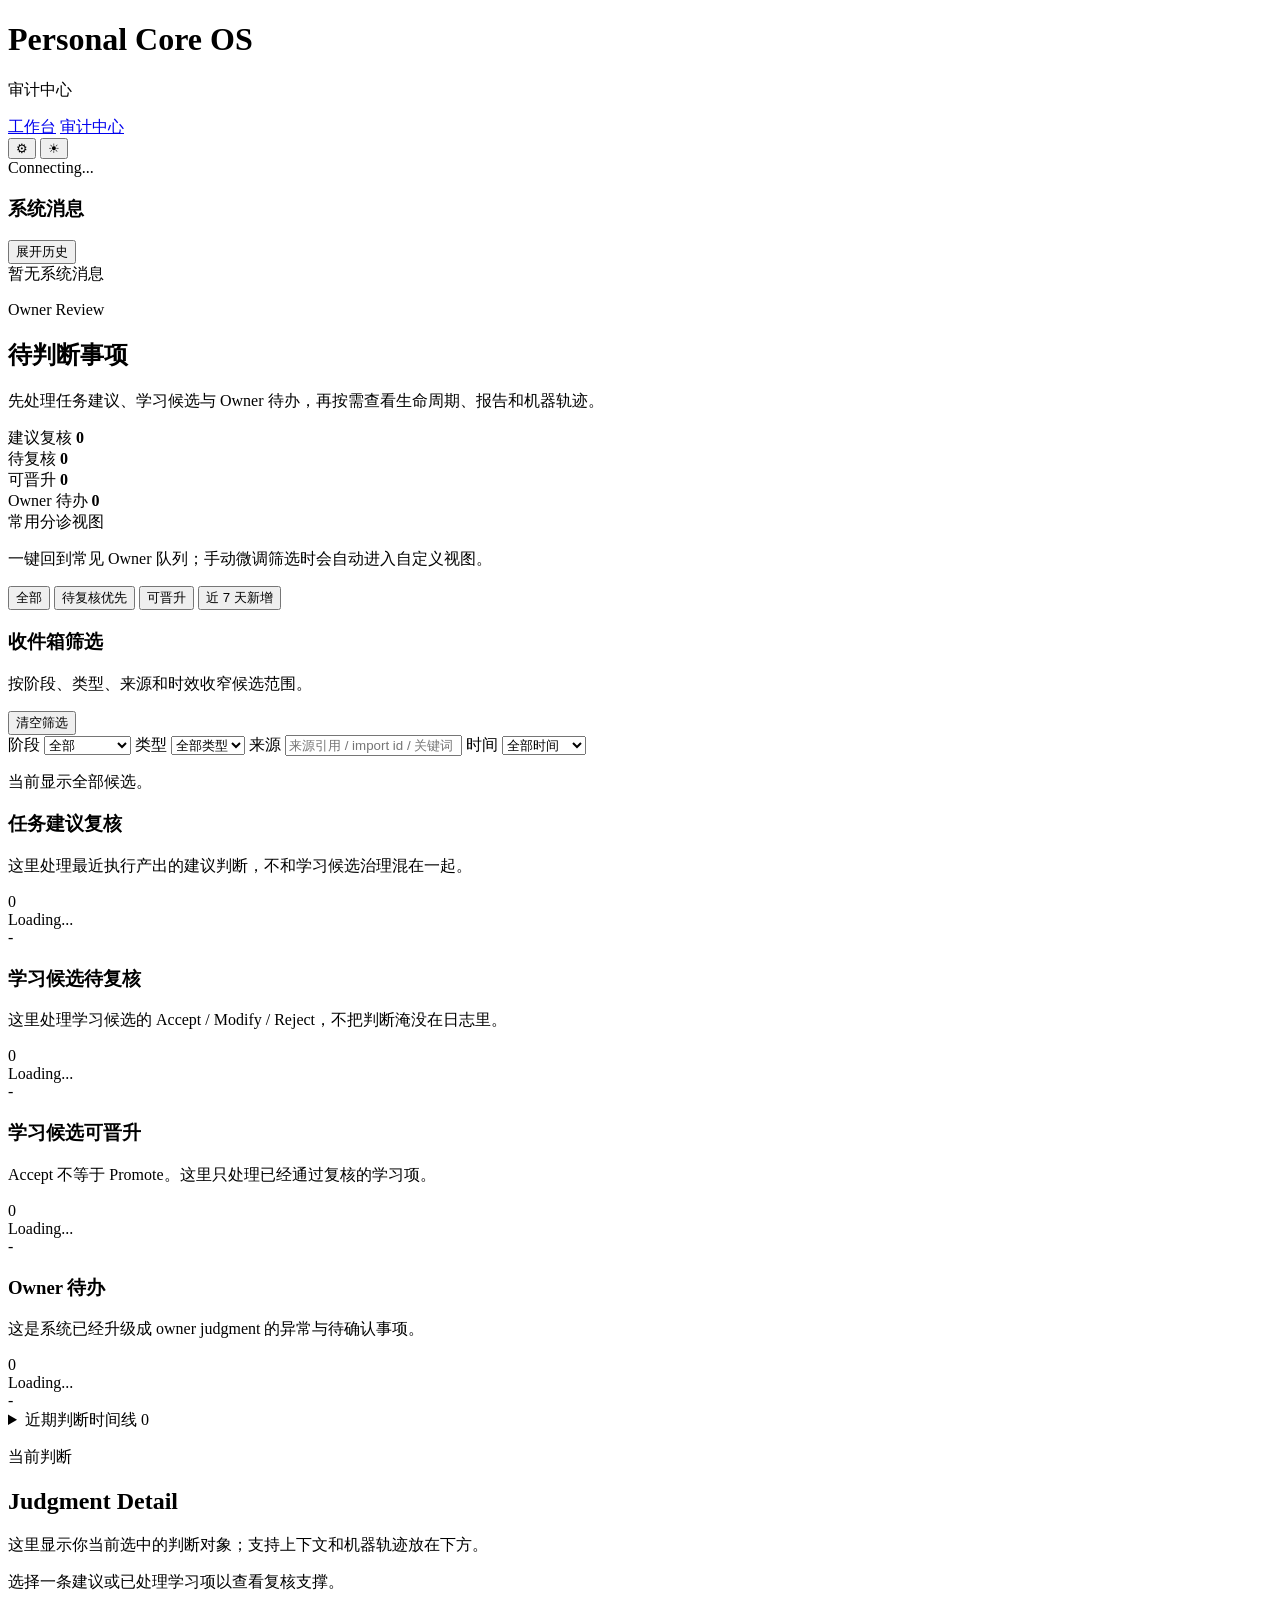
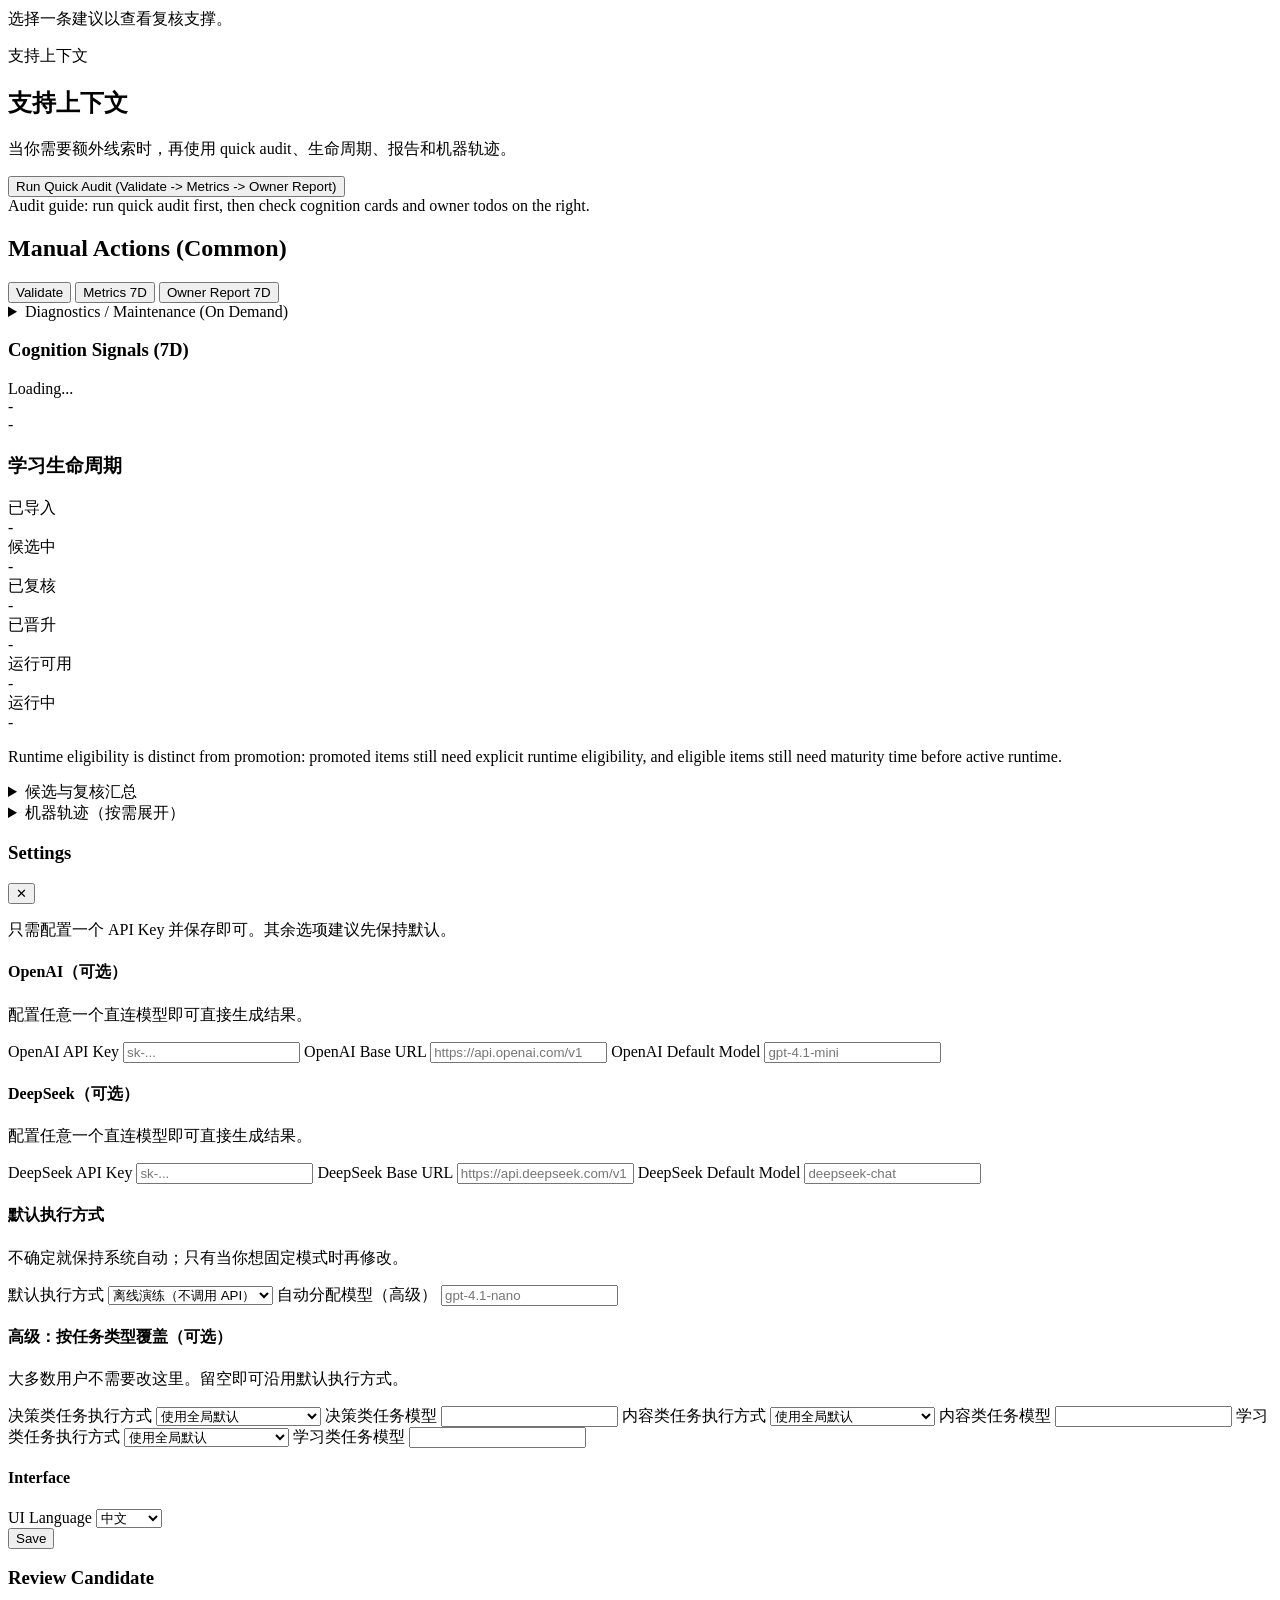
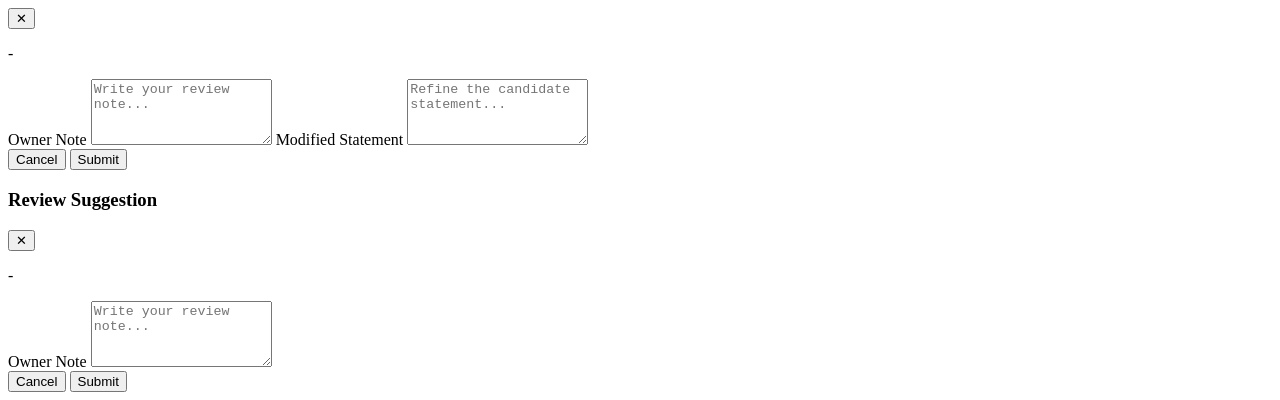
==== orchestrator/web/audit.html @ f84a1093 "Require lineage justification for cognition revisions" ====
<!doctype html>
<html lang="zh">
<head>
  <meta charset="utf-8">
  <meta name="viewport" content="width=device-width, initial-scale=1">
  <title data-i18n="doc_title">Personal Core OS | 审计中心</title>
  <link rel="stylesheet" href="/styles.css">
</head>
<body class="audit-page">
  <div class="bg-layer bg-a"></div>
  <div class="bg-layer bg-b"></div>

  <header class="topbar audit-topbar">
    <div class="title-wrap">
      <h1 data-i18n="app_title">Personal Core OS</h1>
      <p data-i18n="app_subtitle">审计中心</p>
    </div>
    <nav class="workspace-nav" aria-label="Primary navigation">
      <a class="workspace-nav-link" href="/" data-i18n="nav_workspace">工作台</a>
      <a class="workspace-nav-link active" href="/audit.html" data-i18n="nav_audit">审计中心</a>
    </nav>
    <div class="topbar-right">
      <button id="settingsToggle" class="icon-btn" type="button" aria-label="Open settings" title="Open settings">⚙</button>
      <button id="themeToggle" class="icon-btn" type="button" aria-label="Toggle dark mode" title="Toggle dark mode">☀</button>
      <div id="statusBadge" class="status-badge pending" data-i18n="status_connecting">Connecting...</div>
    </div>
  </header>

  <main class="layout">
    <section class="message-dock" aria-live="polite">
      <section class="workspace-status-strip">
        <div class="workspace-status-head">
          <h3 data-i18n="trace_messages">系统消息</h3>
          <button id="toggleMessagesBtn" type="button" class="message-toggle-btn" data-i18n="btn_expand_messages" aria-expanded="false">展开历史</button>
        </div>
        <div id="latestMessage" class="latest-message" data-i18n="messages_idle">暂无系统消息</div>
        <div id="chatLogWrap" class="chat-log-wrap">
          <div id="chatLog" class="chat-log"></div>
        </div>
      </section>
    </section>

    <section class="card panel-chat">
      <section id="entrypointHint" class="entrypoint-hint" data-i18n="hint_audit" hidden>
        Review drift, reports, and Learning & Evolution candidates before promoting into judgment core.
      </section>

      <section id="taskConsolePanel" class="console-panel" data-console="task" hidden>
        <form id="taskForm" class="composer">
          <label class="label" for="taskInput" data-i18n="label_task">Task</label>
          <textarea id="taskInput" rows="3" placeholder="Describe what you want to do..." data-i18n-placeholder="task_placeholder"></textarea>

          <div class="control-grid">
            <label class="control">
              <span data-i18n="label_module">Module</span>
              <select id="moduleSelect">
                <option value="" data-i18n="option_auto_route">Auto route</option>
              </select>
            </label>

            <label class="control">
              <span data-i18n="label_provider">Provider</span>
              <select id="providerSelect">
                <option value="auto" data-i18n="option_provider_auto">auto (from settings)</option>
                <option value="dry-run">dry-run</option>
                <option value="handoff">handoff</option>
                <option value="openai">openai</option>
                <option value="deepseek">deepseek</option>
              </select>
            </label>

            <label class="control">
              <span data-i18n="label_model">Model</span>
              <input id="modelInput" type="text" placeholder="gpt-4.1-mini" data-i18n-placeholder="model_placeholder">
            </label>

            <label class="control checkbox">
              <input id="retrievalToggle" type="checkbox">
              <span data-i18n="label_use_retrieval">Use retrieval</span>
            </label>

            <label class="control">
              <span data-i18n="label_top_k">参考条数</span>
              <input id="retrievalTopK" type="number" min="1" max="32" value="6">
            </label>
          </div>

          <div class="action-row">
            <button id="inspectBtn" type="button" class="btn secondary" data-i18n="btn_inspect">Inspect</button>
            <button id="runBtn" type="submit" class="btn primary" data-i18n="btn_run">Run</button>
          </div>
        </form>

        <div class="quick-actions">
          <h2 data-i18n="task_starters">Task Starters</h2>
          <div class="chips">
            <button class="chip" data-task="run weekly decision review" data-i18n="starter_weekly_review">Weekly Decision Review</button>
            <button class="chip" data-task="extract chat patterns from this week" data-i18n="starter_extract_patterns">Extract Chat Patterns</button>
            <button class="chip" data-task="write an after-meal story about BTC market regime" data-i18n="starter_write_story">Write After-Meal Story</button>
          </div>
          <div class="action-row">
            <button id="mvpFlowBtn" type="button" class="btn primary" data-i18n="btn_run_mvp">Run MVP Flow (Inspect -> Run -> Review)</button>
            <button id="demoModeBtn" type="button" class="btn secondary" data-i18n="btn_run_demo">Run Demo Mode (Decision + Learning + Audit)</button>
          </div>
          <section id="mvpGuide" class="entrypoint-hint mvp-guide" data-i18n="mvp_guide_idle">
            MVP quick guide: click the button, then check Route / Plan / Result / Suggestion Detail in order.
          </section>
          <section id="demoSummary" class="entrypoint-hint demo-summary" data-i18n="demo_summary_idle">
            Demo summary will appear here.
          </section>
        </div>
      </section>

      <section id="auditConsolePanel" class="console-panel active" data-console="audit">
        <section class="audit-inbox-intro">
          <div>
            <p class="section-kicker" data-i18n="audit_kicker">Owner Review</p>
            <h2 data-i18n="review_inbox_title">待判断事项</h2>
            <p id="reviewInboxLead" class="audit-inbox-lead" data-i18n="review_inbox_desc">
              先处理任务建议、学习候选与 Owner 待办，再按需查看生命周期、报告和机器轨迹。
            </p>
          </div>
          <div id="reviewInboxCounts" class="review-inbox-counts">
            <div class="review-count-card">
              <span class="review-count-label" data-i18n="review_count_suggestion">建议复核</span>
              <strong id="reviewCountSuggestion">0</strong>
            </div>
            <div class="review-count-card">
              <span class="review-count-label" data-i18n="review_count_review">待复核</span>
              <strong id="reviewCountReview">0</strong>
            </div>
            <div class="review-count-card">
              <span class="review-count-label" data-i18n="review_count_promote">可晋升</span>
              <strong id="reviewCountPromote">0</strong>
            </div>
            <div class="review-count-card">
              <span class="review-count-label" data-i18n="review_count_todo">Owner 待办</span>
              <strong id="reviewCountTodo">0</strong>
            </div>
          </div>
        </section>

        <section class="review-filter-bar">
          <div class="review-preset-strip">
            <div class="review-preset-copy">
              <span class="review-preset-label" data-i18n="review_presets_title">常用分诊视图</span>
              <p class="helper-note" data-i18n="review_presets_desc">一键回到常见 Owner 队列；手动微调筛选时会自动进入自定义视图。</p>
            </div>
            <div class="review-preset-chips" role="toolbar" aria-label="Review triage views">
              <button type="button" class="review-preset-btn" data-review-preset="all" data-i18n="review_preset_all">全部</button>
              <button type="button" class="review-preset-btn" data-review-preset="review" data-i18n="review_preset_review">待复核优先</button>
              <button type="button" class="review-preset-btn" data-review-preset="promote" data-i18n="review_preset_promote">可晋升</button>
              <button type="button" class="review-preset-btn" data-review-preset="recent" data-i18n="review_preset_recent">近 7 天新增</button>
            </div>
          </div>
          <div class="review-filter-head">
            <div>
              <h3 data-i18n="review_filters_title">收件箱筛选</h3>
              <p class="helper-note" data-i18n="review_filters_desc">按阶段、类型、来源和时效收窄候选范围。</p>
            </div>
            <button id="reviewFilterResetBtn" type="button" class="btn secondary" data-i18n="btn_reset_filters">清空筛选</button>
          </div>
          <div class="review-filter-grid">
            <label class="control">
              <span data-i18n="review_filter_stage">阶段</span>
              <select id="reviewStageFilter">
                <option value="all" data-i18n="review_filter_stage_all">全部</option>
                <option value="review" data-i18n="review_filter_stage_review">待复核</option>
                <option value="promote" data-i18n="review_filter_stage_promote">可晋升</option>
                <option value="reviewed" data-i18n="review_filter_stage_reviewed">近期已处理</option>
              </select>
            </label>
            <label class="control">
              <span data-i18n="review_filter_type">类型</span>
              <select id="reviewTypeFilter">
                <option value="all" data-i18n="review_filter_type_all">全部类型</option>
              </select>
            </label>
            <label class="control">
              <span data-i18n="review_filter_source">来源</span>
              <input id="reviewSourceFilter" type="text" data-i18n-placeholder="review_filter_source_placeholder" placeholder="来源引用 / import id / 关键词">
            </label>
            <label class="control">
              <span data-i18n="review_filter_age">时间</span>
              <select id="reviewAgeFilter">
                <option value="all" data-i18n="review_filter_age_all">全部时间</option>
                <option value="24h" data-i18n="review_filter_age_24h">近 24 小时</option>
                <option value="7d" data-i18n="review_filter_age_7d">近 7 天</option>
                <option value="30d" data-i18n="review_filter_age_30d">近 30 天</option>
              </select>
            </label>
          </div>
          <p id="reviewFilterMeta" class="helper-note review-filter-meta" data-i18n="review_filter_meta_idle">当前显示全部候选。</p>
        </section>

        <section class="review-queue review-queue-suggestion">
          <div class="review-queue-head">
            <div>
              <h3 data-i18n="suggestion_queue_title">任务建议复核</h3>
              <p class="helper-note" data-i18n="suggestion_queue_desc">这里处理最近执行产出的建议判断，不和学习候选治理混在一起。</p>
            </div>
            <span id="suggestionReviewCount" class="queue-count-badge">0</span>
          </div>
          <div id="suggestionReviewList" class="todo-list">
            <div class="todo-item">
              <div class="todo-head">
                <span class="todo-metric">Loading...</span>
              </div>
              <div class="todo-action">-</div>
            </div>
          </div>
        </section>

        <section id="auditZeroState" class="entrypoint-hint audit-zero-state" hidden>
          <p data-i18n="audit_zero_state_desc">
            当前没有待复核建议、学习候选或 Owner 待办。建议先去工作台输入学习素材，或先跑一次一键审计。
          </p>
          <div class="action-row">
            <a class="btn secondary nav-btn" href="/" data-i18n="btn_go_workspace_learning">去工作台学习与进化</a>
            <button id="auditShowManualBtn" type="button" class="btn secondary" data-i18n="btn_show_manual_actions">仍然显示全部手动动作</button>
          </div>
        </section>

        <section class="review-queue review-queue-primary">
          <div class="review-queue-head">
            <div>
              <h3 data-i18n="review_queue_title">学习候选待复核</h3>
              <p class="helper-note" data-i18n="review_queue_desc">这里处理学习候选的 Accept / Modify / Reject，不把判断淹没在日志里。</p>
            </div>
            <span id="reviewQueueCount" class="queue-count-badge">0</span>
          </div>
          <div id="reviewCandidates" class="todo-list">
            <div class="todo-item">
              <div class="todo-head">
                <span class="todo-metric">Loading...</span>
              </div>
              <div class="todo-action">-</div>
            </div>
          </div>
        </section>

        <section class="review-queue">
          <div class="review-queue-head">
            <div>
              <h3 data-i18n="promote_queue_title">学习候选可晋升</h3>
              <p class="helper-note" data-i18n="promote_queue_desc">Accept 不等于 Promote。这里只处理已经通过复核的学习项。</p>
            </div>
            <span id="promoteQueueCount" class="queue-count-badge">0</span>
          </div>
          <div id="promoteCandidates" class="todo-list">
            <div class="todo-item">
              <div class="todo-head">
                <span class="todo-metric">Loading...</span>
              </div>
              <div class="todo-action">-</div>
            </div>
          </div>
        </section>

        <section class="review-queue">
          <div class="review-queue-head">
            <div>
              <h3 data-i18n="owner_todo_title">Owner 待办</h3>
              <p class="helper-note" data-i18n="owner_todo_desc">这是系统已经升级成 owner judgment 的异常与待确认事项。</p>
            </div>
            <span id="ownerTodoCount" class="queue-count-badge">0</span>
          </div>
          <div id="ownerTodos" class="todo-list">
            <div class="todo-item">
              <div class="todo-head">
                <span class="todo-metric">Loading...</span>
              </div>
              <div class="todo-action">-</div>
            </div>
          </div>
        </section>

        <details class="review-history-fold audit-timeline-fold">
          <summary>
            <span class="history-summary-line">
              <span data-i18n="audit_timeline_summary">近期判断时间线</span>
              <span id="auditTimelineCount" class="history-count-badge">0</span>
            </span>
          </summary>
          <div class="timeline-filter-head">
            <div>
              <p class="helper-note" data-i18n="audit_timeline_desc">按时间回看最近完成的 execution judgment 与 learning judgment，主队列仍只保留待处理对象。</p>
            </div>
            <button id="auditTimelineResetBtn" type="button" class="btn secondary" data-i18n="btn_reset_filters">清空筛选</button>
          </div>
          <div class="timeline-filter-grid">
            <label class="control">
              <span data-i18n="audit_timeline_filter_kind">对象</span>
              <select id="auditTimelineKindFilter">
                <option value="all" data-i18n="audit_timeline_filter_kind_all">全部对象</option>
                <option value="suggestion" data-i18n="audit_timeline_filter_kind_suggestion">执行建议</option>
                <option value="learning" data-i18n="audit_timeline_filter_kind_learning">学习候选</option>
              </select>
            </label>
            <label class="control">
              <span data-i18n="audit_timeline_filter_status">判断</span>
              <select id="auditTimelineStatusFilter">
                <option value="all" data-i18n="audit_timeline_filter_status_all">全部判断</option>
                <option value="accept" data-i18n="audit_timeline_filter_status_accept">Accept</option>
                <option value="modify" data-i18n="audit_timeline_filter_status_modify">Modify</option>
                <option value="reject" data-i18n="audit_timeline_filter_status_reject">Reject</option>
                <option value="promote" data-i18n="audit_timeline_filter_status_promote">Promote / Runtime</option>
              </select>
            </label>
            <label class="control">
              <span data-i18n="audit_timeline_filter_age">时间</span>
              <select id="auditTimelineAgeFilter">
                <option value="all" data-i18n="audit_timeline_filter_age_all">全部时间</option>
                <option value="7d" data-i18n="audit_timeline_filter_age_7d">近 7 天</option>
                <option value="30d" data-i18n="audit_timeline_filter_age_30d">近 30 天</option>
              </select>
            </label>
          </div>
          <p id="auditTimelineMeta" class="helper-note review-filter-meta" data-i18n="audit_timeline_meta_idle">当前显示全部近期判断。</p>
          <div id="auditTimelineList" class="todo-list">
            <div class="todo-item">
              <div class="todo-head">
                <span class="todo-metric">Loading...</span>
              </div>
              <div class="todo-action">-</div>
            </div>
          </div>
        </details>
      </section>
    </section>

    <aside class="card panel-trace audit-support-panel">
      <section id="auditJudgmentDetailBlock" class="audit-support-card audit-judgment-card">
        <p class="section-kicker" data-i18n="judgment_detail_kicker">当前判断</p>
        <h2 data-i18n="trace_judgment_detail">Judgment Detail</h2>
        <p class="helper-note" data-i18n="judgment_detail_desc">这里显示你当前选中的判断对象；支持上下文和机器轨迹放在下方。</p>
        <p id="auditSupportSubject" class="helper-note audit-support-subject" data-i18n="judgment_detail_subject_empty">
          选择一条建议或已处理学习项以查看复核支撑。
        </p>
        <div id="suggestionDetailCard" class="suggestion-detail-card">
          <div class="suggestion-detail-empty" data-i18n="suggestion_detail_empty">选择一条建议以查看复核支撑。</div>
        </div>
        <details id="auditDetailRawFold" class="suggestion-raw-fold" hidden>
          <summary data-i18n="suggestion_detail_raw">原始快照（按需展开）</summary>
          <pre id="suggestionTrace">-</pre>
        </details>
        <div id="suggestionDetailActions" class="todo-actions" hidden>
          <button id="suggestionAcceptBtn" class="todo-resolve-btn" type="button" data-i18n="btn_accept">Accept</button>
          <button id="suggestionModifyBtn" class="todo-resolve-btn" type="button" data-i18n="btn_modify">Modify</button>
          <button id="suggestionRejectBtn" class="todo-resolve-btn" type="button" data-i18n="btn_reject">Reject</button>
        </div>
      </section>

      <section class="audit-support-card audit-support-context-card">
        <p class="section-kicker" data-i18n="audit_support_kicker">支持上下文</p>
        <h2 data-i18n="audit_support_title">支持上下文</h2>
        <p class="helper-note" data-i18n="audit_support_desc">当你需要额外线索时，再使用 quick audit、生命周期、报告和机器轨迹。</p>
        <div class="action-row">
          <button id="auditQuickRunBtn" type="button" class="btn secondary" data-i18n="btn_audit_quick_run">Run Quick Audit (Validate -> Metrics -> Owner Report)</button>
        </div>
        <section id="auditGuide" class="entrypoint-hint audit-guide" data-i18n="audit_guide_idle">
          Audit guide: run quick audit first, then check cognition cards and owner todos on the right.
        </section>
      </section>

      <section id="auditManualActions" class="audit-support-card">
        <h2 data-i18n="audit_actions_primary">Manual Actions (Common)</h2>
        <div class="chips">
          <button class="chip action" data-action="validate" data-i18n="audit_validate">Validate</button>
          <button class="chip action" data-action="metrics" data-i18n="audit_metrics">Metrics 7D</button>
          <button class="chip action" data-action="owner_report" data-i18n="audit_owner_report">Owner Report 7D</button>
        </div>

        <details id="auditAdvancedActions" class="audit-advanced-fold">
          <summary data-i18n="audit_actions_secondary_fold">Diagnostics / Maintenance (On Demand)</summary>
          <h2 data-i18n="audit_actions_secondary">Diagnostics / Maintenance</h2>
          <div class="chips">
            <button class="chip action" data-action="detect_disequilibrium" data-i18n="audit_detect_diseq">Detect Disequilibrium</button>
            <button class="chip action" data-action="cognition_timeline" data-i18n="audit_cognition_timeline">Cognition Timeline</button>
            <button class="chip action" data-action="schedule_weekly" data-i18n="audit_schedule_weekly">Run Weekly Cycle</button>
            <button class="chip action" data-action="build_index" data-i18n="audit_build_index">Build Retrieval Index</button>
          </div>
          <h2 data-i18n="suggestion_review_filters">Suggestion Review Filters</h2>
          <div class="chips">
            <button class="chip action" data-action="suggestion_review_summary_all" data-i18n="filter_review_all">Review All</button>
            <button class="chip action" data-action="suggestion_review_summary_accept" data-i18n="filter_accept">Accept</button>
            <button class="chip action" data-action="suggestion_review_summary_modify" data-i18n="filter_modify">Modify</button>
            <button class="chip action" data-action="suggestion_review_summary_reject" data-i18n="filter_reject">Reject</button>
          </div>
        </details>
      </section>

      <div class="trace-block">
        <h3 data-i18n="trace_cognition_signals">Cognition Signals (7D)</h3>
        <div id="cognitionCards" class="metric-cards">
          <div class="metric-card status-warn">
            <div class="metric-title">Loading...</div>
            <div class="metric-value">-</div>
            <div class="metric-meta">-</div>
          </div>
        </div>
      </div>

      <div class="trace-block">
        <h3 data-i18n="trace_learning_lifecycle">学习生命周期</h3>
        <div id="learningLifecycle" class="learning-stage-grid">
          <div class="learning-stage-card">
            <div class="learning-stage-name">已导入</div>
            <div class="learning-stage-value">-</div>
          </div>
          <div class="learning-stage-card">
            <div class="learning-stage-name">候选中</div>
            <div class="learning-stage-value">-</div>
          </div>
          <div class="learning-stage-card">
            <div class="learning-stage-name">已复核</div>
            <div class="learning-stage-value">-</div>
          </div>
          <div class="learning-stage-card">
            <div class="learning-stage-name">已晋升</div>
            <div class="learning-stage-value">-</div>
          </div>
          <div class="learning-stage-card">
            <div class="learning-stage-name">运行可用</div>
            <div class="learning-stage-value">-</div>
          </div>
          <div class="learning-stage-card">
            <div class="learning-stage-name">运行中</div>
            <div class="learning-stage-value">-</div>
          </div>
        </div>
        <p class="helper-note lifecycle-note" data-i18n="trace_learning_lifecycle_note">
          Runtime eligibility is distinct from promotion: promoted items still need explicit runtime eligibility, and eligible items still need maturity time before active runtime.
        </p>
      </div>

      <details class="audit-support-fold">
        <summary data-i18n="audit_fold_pipeline">候选与复核汇总</summary>
        <div class="trace-block">
          <h3 data-i18n="trace_candidate_pipeline">Candidate Pipeline (30D + Trend)</h3>
          <pre id="candidatePipeline">-</pre>
        </div>
        <div class="trace-block">
          <h3 data-i18n="trace_suggestion_reviews">Suggestion Reviews (30D + Trend)</h3>
          <pre id="suggestionReviewSummary">-</pre>
        </div>
        <div class="trace-block">
          <h3 data-i18n="trace_recent_influence_drift">近期运行影响漂移</h3>
          <pre id="runtimeInfluenceDrift">-</pre>
        </div>
      </details>

      <details id="auditMachineFold" class="audit-support-fold">
        <summary data-i18n="audit_fold_machine">机器轨迹（按需展开）</summary>
        <div class="trace-block">
          <h3 data-i18n="trace_route">Route</h3>
          <pre id="routeTrace">-</pre>
        </div>
        <div class="trace-block">
          <h3 data-i18n="trace_plan">Plan</h3>
          <pre id="planTrace">-</pre>
        </div>
        <div class="trace-block">
          <h3 data-i18n="trace_loaded_files">Loaded Files</h3>
          <ul id="loadedFiles" class="file-list">
            <li>-</li>
          </ul>
        </div>
        <div class="trace-block">
          <h3 data-i18n="trace_result">Result</h3>
          <pre id="resultTrace">-</pre>
        </div>
        <div class="trace-block output-block">
          <h3 data-i18n="trace_output_preview">Output Preview</h3>
          <button id="copyOutputBtn" class="icon-btn copy-btn" type="button" aria-label="Copy full output" title="Copy full output">⧉</button>
          <div id="outputTokenMeta" class="token-meta">-</div>
          <pre id="outputPreview">-</pre>
        </div>
      </details>
    </aside>
  </main>

  <div id="settingsModal" class="modal hidden">
    <div class="modal-card">
      <div class="modal-header">
        <h3 data-i18n="settings_title">Settings</h3>
        <button id="settingsClose" class="icon-btn" type="button" aria-label="Close settings" title="Close settings">✕</button>
      </div>
      <div class="modal-body">
        <p class="settings-note settings-intro" data-i18n="settings_intro">
          只需配置一个 API Key 并保存即可。其余选项建议先保持默认。
        </p>
        <section class="settings-section">
          <h4 data-i18n="settings_section_openai">OpenAI（可选）</h4>
          <p class="settings-note" data-i18n="settings_provider_tip">配置任意一个直连模型即可直接生成结果。</p>
          <label class="control">
            <span data-i18n="settings_openai_key">OpenAI API Key</span>
            <input id="settingsApiKey" type="password" placeholder="sk-..." autocomplete="off">
          </label>
          <label class="control">
            <span data-i18n="settings_openai_base_url">OpenAI Base URL</span>
            <input id="settingsOpenaiBaseUrl" type="text" placeholder="https://api.openai.com/v1">
          </label>
          <label class="control">
            <span data-i18n="settings_openai_model">OpenAI Default Model</span>
            <input id="settingsOpenaiModel" type="text" placeholder="gpt-4.1-mini">
          </label>
        </section>

        <section class="settings-section">
          <h4 data-i18n="settings_section_deepseek">DeepSeek（可选）</h4>
          <p class="settings-note" data-i18n="settings_provider_tip">配置任意一个直连模型即可直接生成结果。</p>
          <label class="control">
            <span data-i18n="settings_deepseek_key">DeepSeek API Key</span>
            <input id="settingsDeepseekApiKey" type="password" placeholder="sk-..." autocomplete="off">
          </label>
          <label class="control">
            <span data-i18n="settings_deepseek_base_url">DeepSeek Base URL</span>
            <input id="settingsDeepseekBaseUrl" type="text" placeholder="https://api.deepseek.com/v1">
          </label>
          <label class="control">
            <span data-i18n="settings_deepseek_model">DeepSeek Default Model</span>
            <input id="settingsDeepseekModel" type="text" placeholder="deepseek-chat">
          </label>
        </section>

        <section class="settings-section">
          <h4 data-i18n="settings_section_routing">默认执行方式</h4>
          <p class="settings-note" data-i18n="settings_routing_note">不确定就保持系统自动；只有当你想固定模式时再修改。</p>
          <label class="control">
            <span data-i18n="settings_default_provider">默认执行方式</span>
            <select id="settingsDefaultProvider">
              <option value="dry-run" data-i18n="option_mode_dry_run">离线演练（不调用 API）</option>
              <option value="handoff" data-i18n="option_mode_handoff">外部协作（复制请求包）</option>
              <option value="openai" data-i18n="option_mode_openai">OpenAI（直连）</option>
              <option value="deepseek" data-i18n="option_mode_deepseek">DeepSeek（直连）</option>
            </select>
          </label>
          <label class="control">
            <span data-i18n="settings_routing_model">自动分配模型（高级）</span>
            <input id="settingsRoutingModel" type="text" placeholder="gpt-4.1-nano">
          </label>
        </section>

        <section class="settings-section">
          <h4 data-i18n="settings_section_profiles">高级：按任务类型覆盖（可选）</h4>
          <p class="settings-note" data-i18n="settings_profiles_note">大多数用户不需要改这里。留空即可沿用默认执行方式。</p>
          <label class="control">
            <span data-i18n="settings_decision_provider">决策类任务执行方式</span>
            <select id="settingsDecisionProvider">
              <option value="" data-i18n="option_use_fallback">使用全局默认</option>
              <option value="dry-run" data-i18n="option_mode_dry_run">离线演练（不调用 API）</option>
              <option value="handoff" data-i18n="option_mode_handoff">外部协作（复制请求包）</option>
              <option value="openai" data-i18n="option_mode_openai">OpenAI（直连）</option>
              <option value="deepseek" data-i18n="option_mode_deepseek">DeepSeek（直连）</option>
            </select>
          </label>
          <label class="control">
            <span data-i18n="settings_decision_model">决策类任务模型</span>
            <input id="settingsDecisionModel" type="text" placeholder="">
          </label>
          <label class="control">
            <span data-i18n="settings_content_provider">内容类任务执行方式</span>
            <select id="settingsContentProvider">
              <option value="" data-i18n="option_use_fallback">使用全局默认</option>
              <option value="dry-run" data-i18n="option_mode_dry_run">离线演练（不调用 API）</option>
              <option value="handoff" data-i18n="option_mode_handoff">外部协作（复制请求包）</option>
              <option value="openai" data-i18n="option_mode_openai">OpenAI（直连）</option>
              <option value="deepseek" data-i18n="option_mode_deepseek">DeepSeek（直连）</option>
            </select>
          </label>
          <label class="control">
            <span data-i18n="settings_content_model">内容类任务模型</span>
            <input id="settingsContentModel" type="text" placeholder="">
          </label>
          <label class="control">
            <span data-i18n="settings_cognition_provider">学习类任务执行方式</span>
            <select id="settingsCognitionProvider">
              <option value="" data-i18n="option_use_fallback">使用全局默认</option>
              <option value="dry-run" data-i18n="option_mode_dry_run">离线演练（不调用 API）</option>
              <option value="handoff" data-i18n="option_mode_handoff">外部协作（复制请求包）</option>
              <option value="openai" data-i18n="option_mode_openai">OpenAI（直连）</option>
              <option value="deepseek" data-i18n="option_mode_deepseek">DeepSeek（直连）</option>
            </select>
          </label>
          <label class="control">
            <span data-i18n="settings_cognition_model">学习类任务模型</span>
            <input id="settingsCognitionModel" type="text" placeholder="">
          </label>
        </section>

        <section class="settings-section">
          <h4 data-i18n="settings_section_ui">Interface</h4>
          <label class="control">
            <span data-i18n="settings_ui_language">UI Language</span>
            <select id="settingsUiLanguage">
              <option value="zh">中文</option>
              <option value="en">English</option>
            </select>
          </label>
        </section>
      </div>
      <div class="modal-actions">
        <button id="settingsSave" class="btn primary" type="button" data-i18n="btn_save">Save</button>
      </div>
    </div>
  </div>

  <div id="learningReviewModal" class="modal hidden">
    <div class="modal-card">
      <div class="modal-header">
        <h3 id="learningReviewTitle" data-i18n="learning_review_modal_title">Review Candidate</h3>
        <button id="learningReviewClose" class="icon-btn" type="button" aria-label="Close review" title="Close review">✕</button>
      </div>
      <div class="modal-body">
        <p id="learningReviewMeta" class="settings-note">-</p>
        <div id="learningReviewGuidance" class="entrypoint-hint audit-guide" hidden></div>
        <label id="learningReviewParentWrap" class="control" hidden>
          <span id="learningReviewParentLabel">Parent Schema Version</span>
          <select id="learningReviewParentSelect"></select>
          <span id="learningReviewParentHint" class="helper-note">-</span>
          <div id="learningReviewParentPreview" class="settings-note" hidden>-</div>
        </label>
        <label id="learningReviewLineageWrap" class="control" hidden>
          <span data-i18n="learning_review_lineage_justification">Lineage Justification</span>
          <textarea
            id="learningReviewLineageJustification"
            rows="3"
            placeholder="Explain why this candidate continues the selected lineage..."
            data-i18n-placeholder="learning_review_lineage_placeholder"
          ></textarea>
          <span id="learningReviewLineageHint" class="helper-note">-</span>
        </label>
        <label class="control">
          <span data-i18n="learning_review_owner_note">Owner Note</span>
          <textarea id="learningReviewNote" rows="4" placeholder="Write your review note..." data-i18n-placeholder="learning_review_note_placeholder"></textarea>
        </label>
        <label id="learningReviewStatementWrap" class="control">
          <span data-i18n="learning_review_modified_statement">Modified Statement</span>
          <textarea id="learningReviewStatement" rows="4" placeholder="Refine the candidate statement..." data-i18n-placeholder="learning_review_statement_placeholder"></textarea>
        </label>
      </div>
      <div class="modal-actions">
        <button id="learningReviewCancel" class="btn secondary" type="button" data-i18n="learning_review_cancel">Cancel</button>
        <button id="learningReviewSubmit" class="btn primary" type="button" data-i18n="learning_review_submit">Submit</button>
      </div>
    </div>
  </div>

  <div id="suggestionReviewModal" class="modal hidden">
    <div class="modal-card">
      <div class="modal-header">
        <h3 id="suggestionReviewTitle" data-i18n="suggestion_review_modal_title">Review Suggestion</h3>
        <button id="suggestionReviewClose" class="icon-btn" type="button" aria-label="Close suggestion review" title="Close suggestion review">✕</button>
      </div>
      <div class="modal-body">
        <p id="suggestionReviewMeta" class="settings-note">-</p>
        <label class="control">
          <span data-i18n="suggestion_review_owner_note">Owner Note</span>
          <textarea id="suggestionReviewNote" rows="4" placeholder="Write your review note..." data-i18n-placeholder="suggestion_review_note_placeholder"></textarea>
        </label>
        <label id="suggestionReviewReplacementWrap" class="control" hidden>
          <span data-i18n="suggestion_review_replacement">Replacement Judgment</span>
          <textarea id="suggestionReviewReplacement" rows="4" placeholder="Write the corrected judgment..." data-i18n-placeholder="suggestion_review_replacement_placeholder"></textarea>
        </label>
        <label id="suggestionReviewReasonWrap" class="control" hidden>
          <span data-i18n="suggestion_review_reason">Unlike-me Reason</span>
          <textarea id="suggestionReviewReason" rows="3" placeholder="Why is the current suggestion unlike you?" data-i18n-placeholder="suggestion_review_reason_placeholder"></textarea>
        </label>
        <label id="suggestionReviewTargetWrap" class="control" hidden>
          <span data-i18n="suggestion_review_target">Target Layer</span>
          <input id="suggestionReviewTarget" type="text" placeholder="decision" data-i18n-placeholder="suggestion_review_target_placeholder">
        </label>
      </div>
      <div class="modal-actions">
        <button id="suggestionReviewCancel" class="btn secondary" type="button" data-i18n="suggestion_review_cancel">Cancel</button>
        <button id="suggestionReviewSubmit" class="btn primary" type="button" data-i18n="suggestion_review_submit">Submit</button>
      </div>
    </div>
  </div>

  <script src="/app.js" defer></script>
</body>
</html>
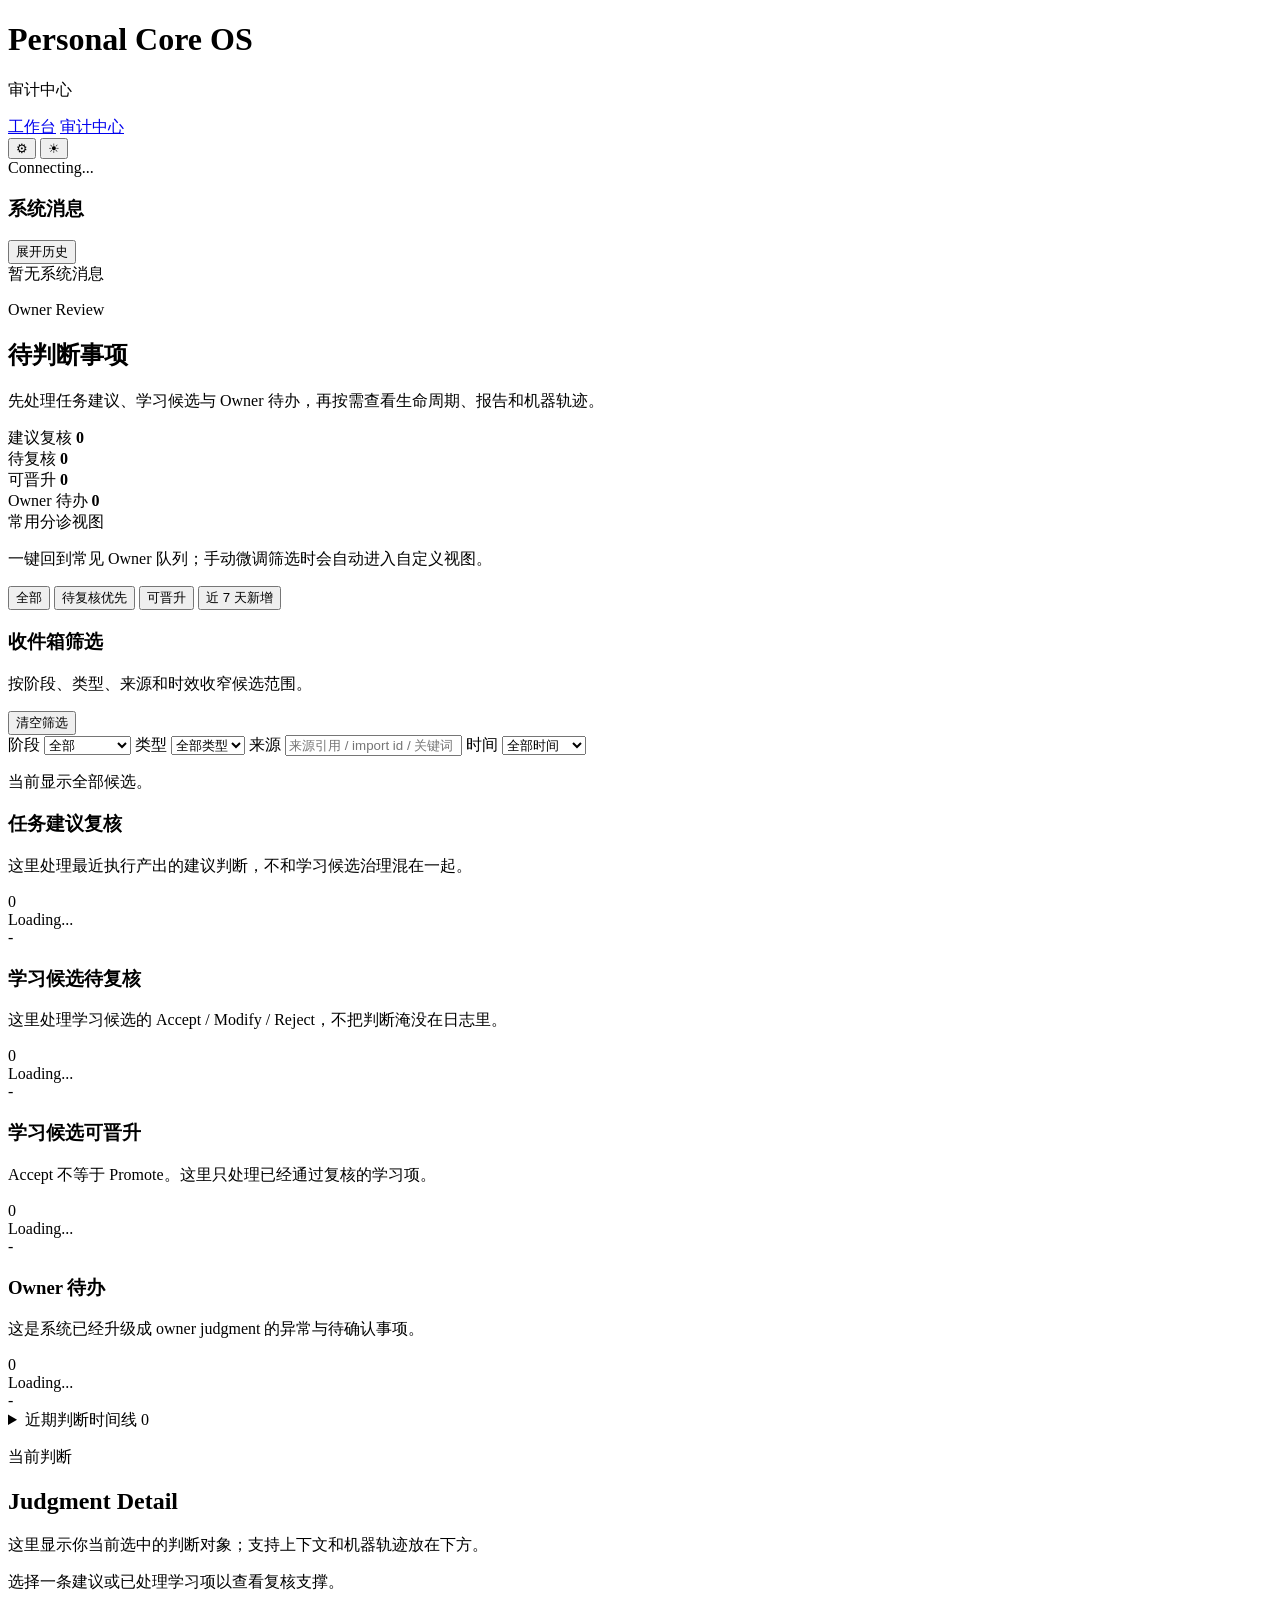
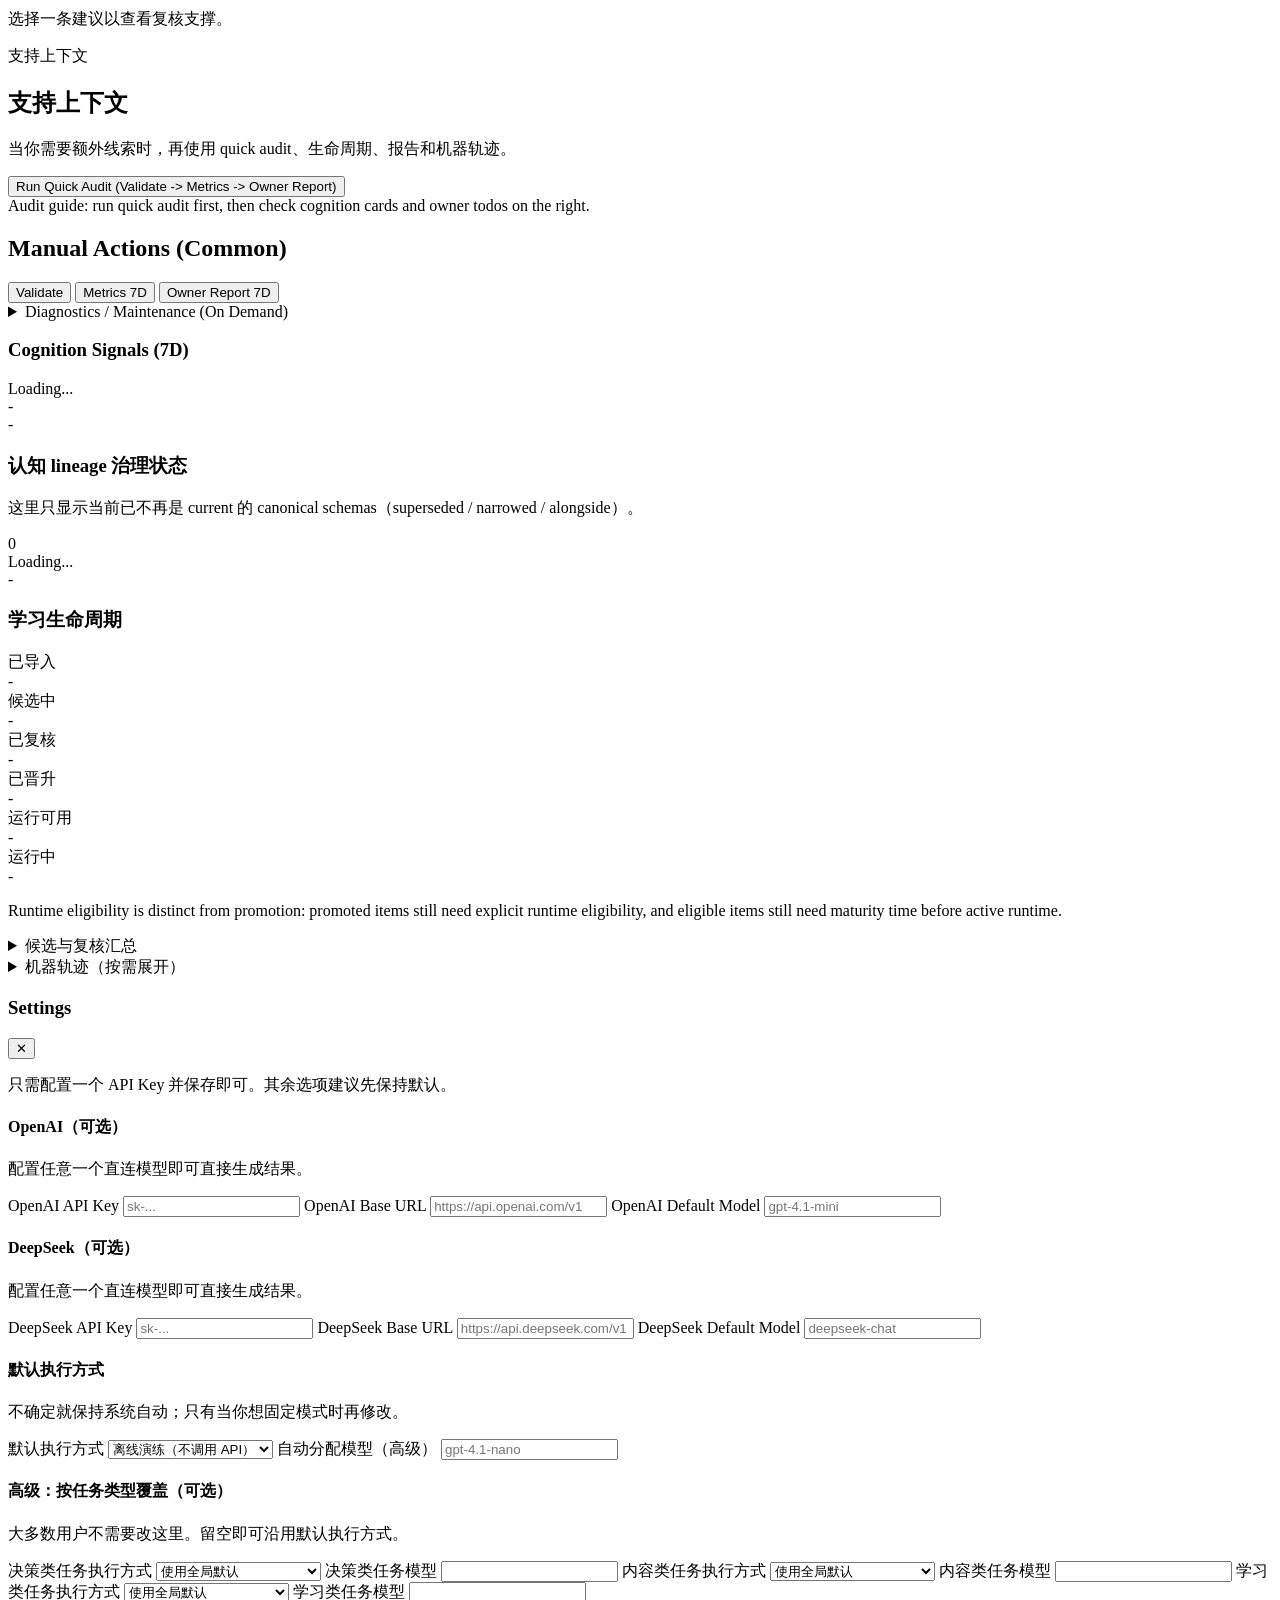
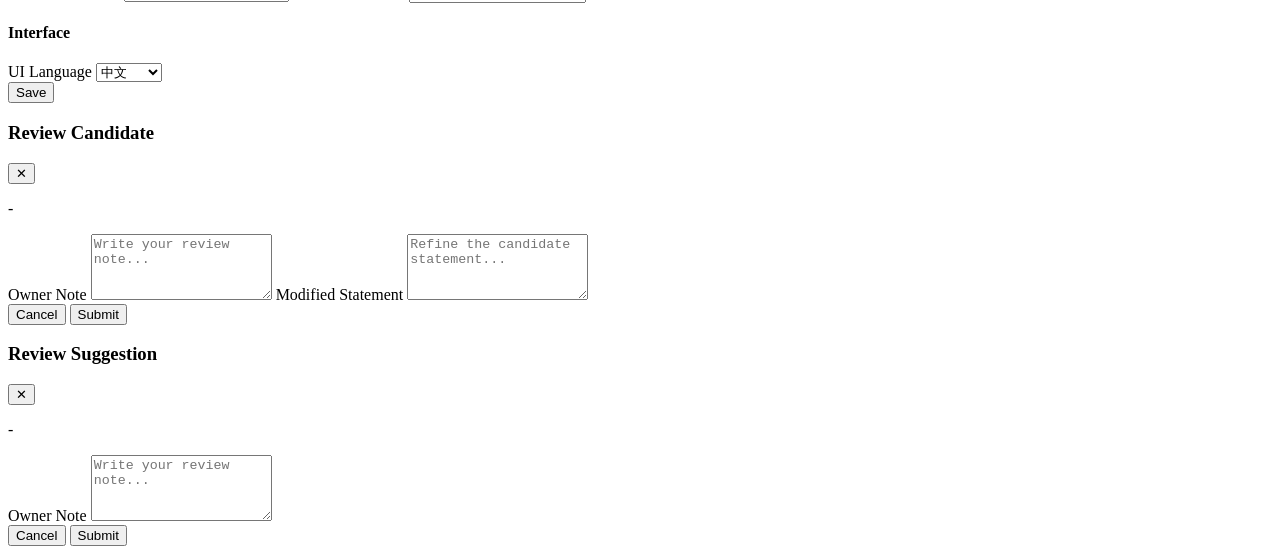
==== commit 18630568: "Add cognition lineage review panel" ====
--- a/orchestrator/web/audit.html
+++ b/orchestrator/web/audit.html
@@ -402,6 +402,26 @@
       </div>
 
       <div class="trace-block">
+        <div class="review-queue-head">
+          <div>
+            <h3 data-i18n="trace_cognition_lineage_review">认知 lineage 治理状态</h3>
+            <p class="helper-note" data-i18n="trace_cognition_lineage_review_desc">
+              这里只显示当前已不再是 current 的 canonical schemas（superseded / narrowed / alongside）。
+            </p>
+          </div>
+          <span id="cognitionLineageReviewCount" class="queue-count-badge">0</span>
+        </div>
+        <div id="cognitionLineageReview" class="todo-list">
+          <div class="todo-item">
+            <div class="todo-head">
+              <span class="todo-metric">Loading...</span>
+            </div>
+            <div class="todo-action">-</div>
+          </div>
+        </div>
+      </div>
+
+      <div class="trace-block">
         <h3 data-i18n="trace_learning_lifecycle">学习生命周期</h3>
         <div id="learningLifecycle" class="learning-stage-grid">
           <div class="learning-stage-card">
@@ -631,6 +651,16 @@
           ></textarea>
           <span id="learningReviewLineageHint" class="helper-note">-</span>
         </label>
+        <label id="learningReviewRevisionTypeWrap" class="control" hidden>
+          <span data-i18n="learning_review_revision_type">Revision Type</span>
+          <select id="learningReviewRevisionType"></select>
+          <span id="learningReviewRevisionTypeHint" class="helper-note">-</span>
+        </label>
+        <label id="learningReviewParentEffectWrap" class="control" hidden>
+          <span data-i18n="learning_review_parent_effect">Parent Effect</span>
+          <select id="learningReviewParentEffect"></select>
+          <span id="learningReviewParentEffectHint" class="helper-note">-</span>
+        </label>
         <label class="control">
           <span data-i18n="learning_review_owner_note">Owner Note</span>
           <textarea id="learningReviewNote" rows="4" placeholder="Write your review note..." data-i18n-placeholder="learning_review_note_placeholder"></textarea>
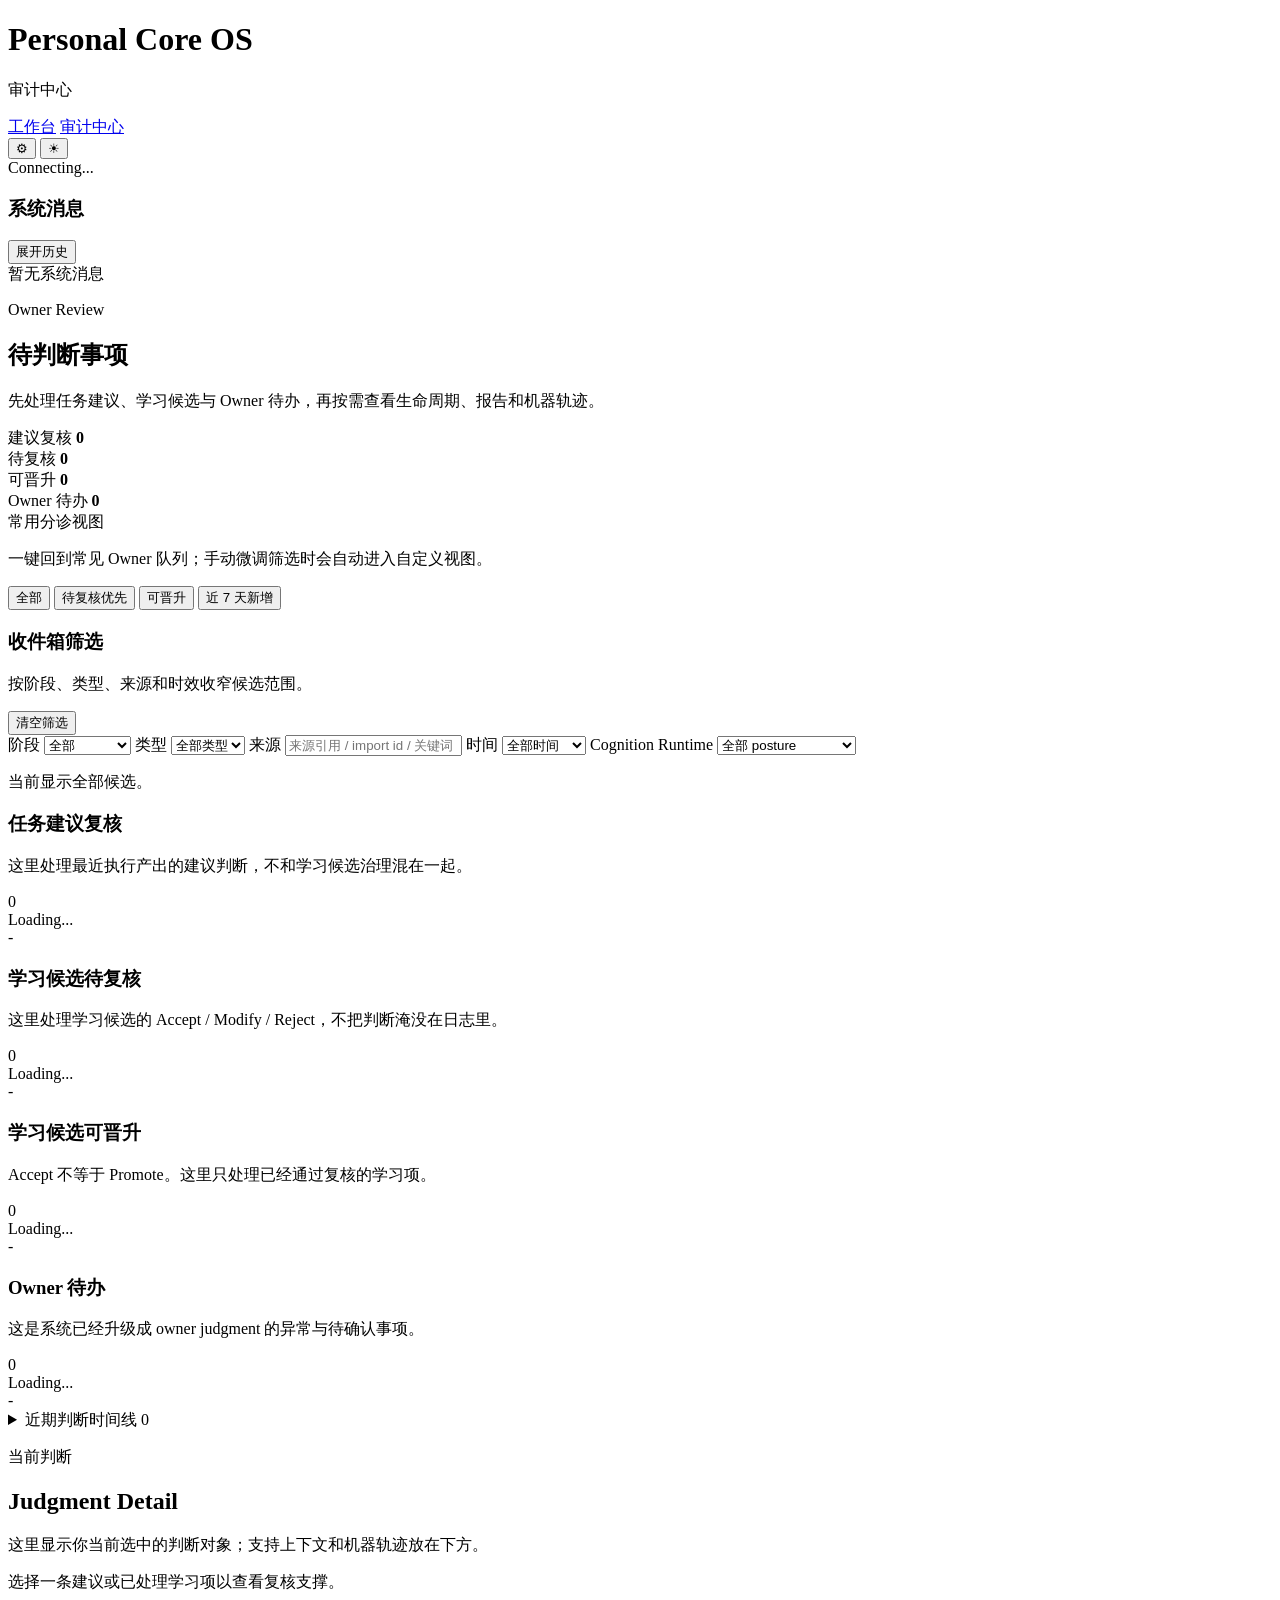
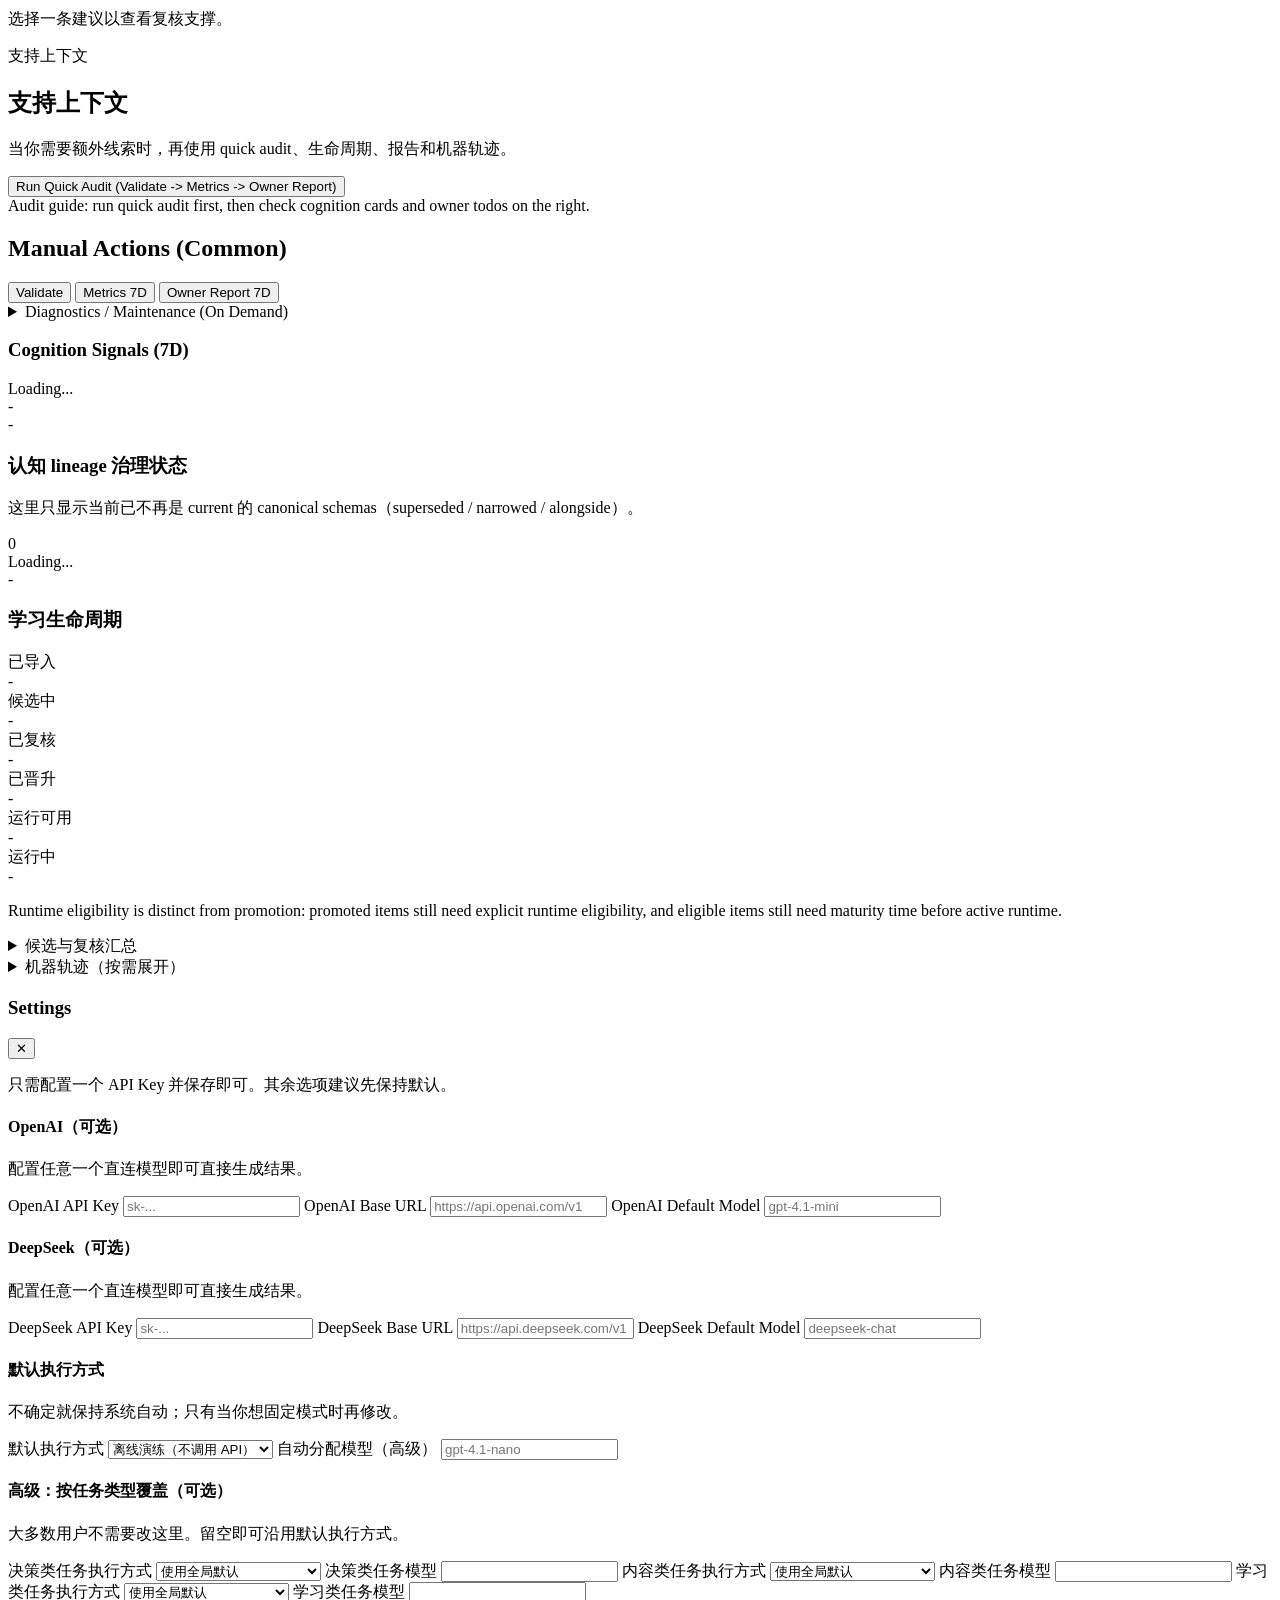
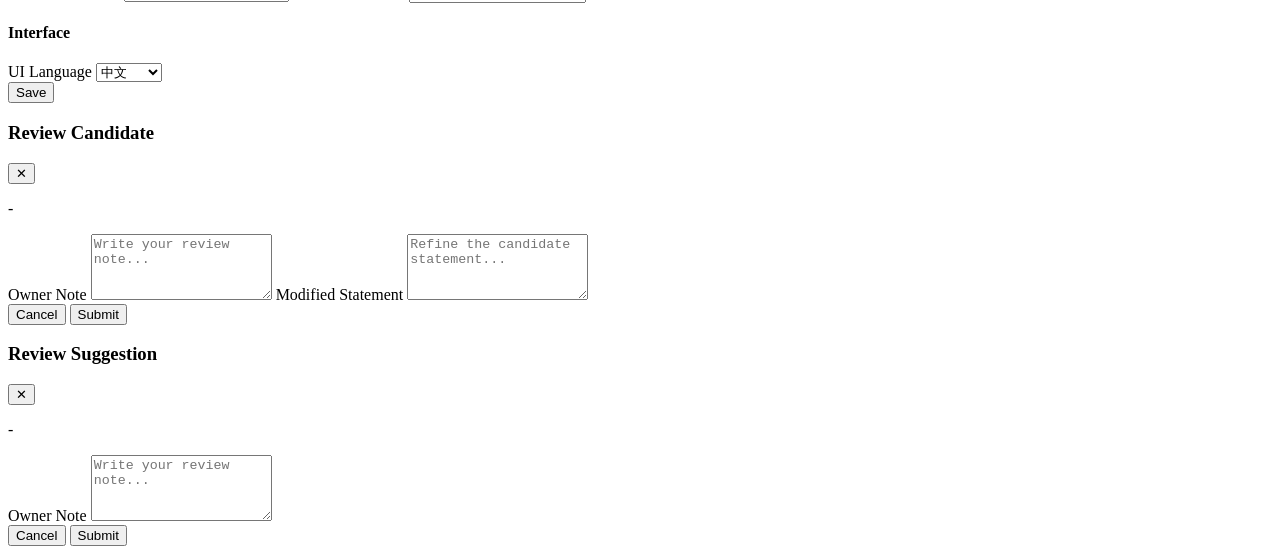
==== commit 8aed5b1e: "Filter queue by cognition runtime posture" ====
--- a/orchestrator/web/audit.html
+++ b/orchestrator/web/audit.html
@@ -189,6 +189,16 @@
                 <option value="30d" data-i18n="review_filter_age_30d">近 30 天</option>
               </select>
             </label>
+            <label class="control">
+              <span data-i18n="review_filter_cognition_runtime">Cognition Runtime</span>
+              <select id="reviewRuntimePostureFilter">
+                <option value="all" data-i18n="review_filter_cognition_runtime_all">全部 posture</option>
+                <option value="hold" data-i18n="review_filter_cognition_runtime_hold">hold</option>
+                <option value="review_scope" data-i18n="review_filter_cognition_runtime_review_scope">review_scope</option>
+                <option value="review_coexistence" data-i18n="review_filter_cognition_runtime_review_coexistence">review_coexistence</option>
+                <option value="clear" data-i18n="review_filter_cognition_runtime_clear">clear</option>
+              </select>
+            </label>
           </div>
           <p id="reviewFilterMeta" class="helper-note review-filter-meta" data-i18n="review_filter_meta_idle">当前显示全部候选。</p>
         </section>
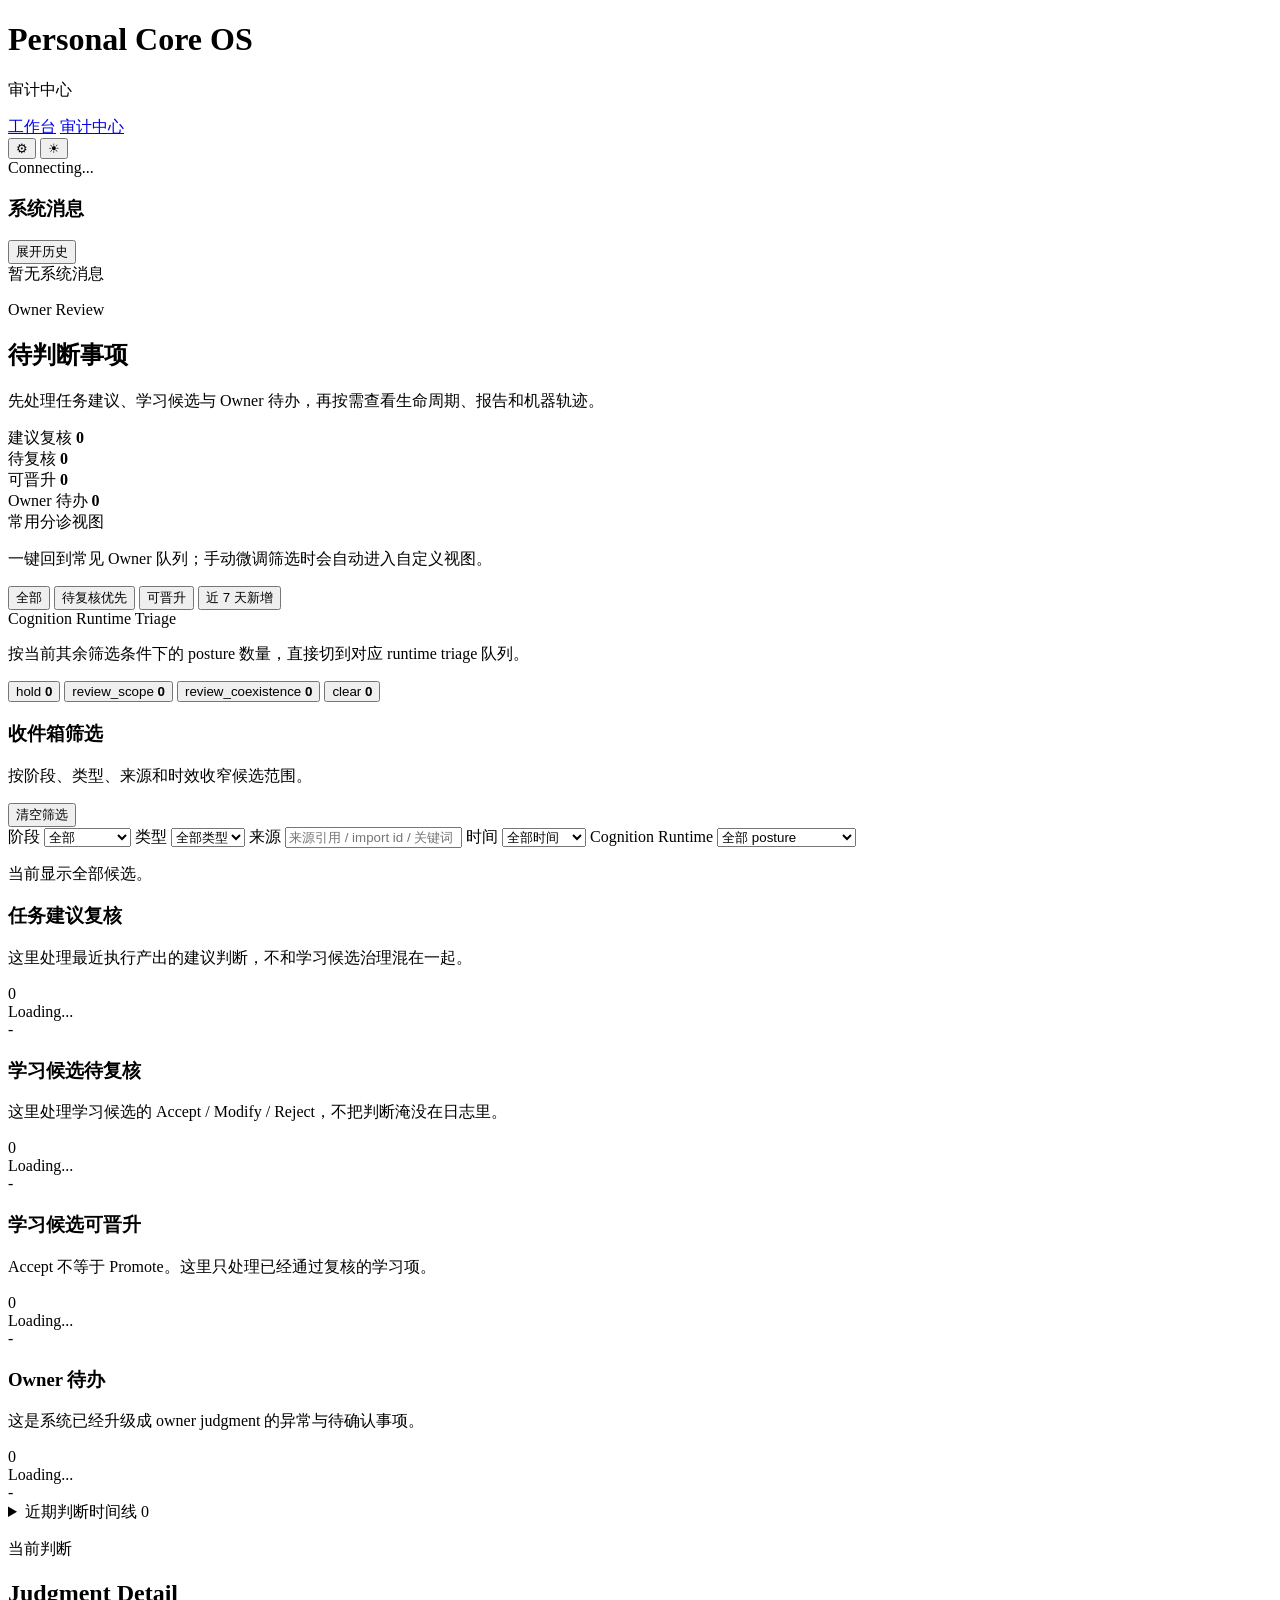
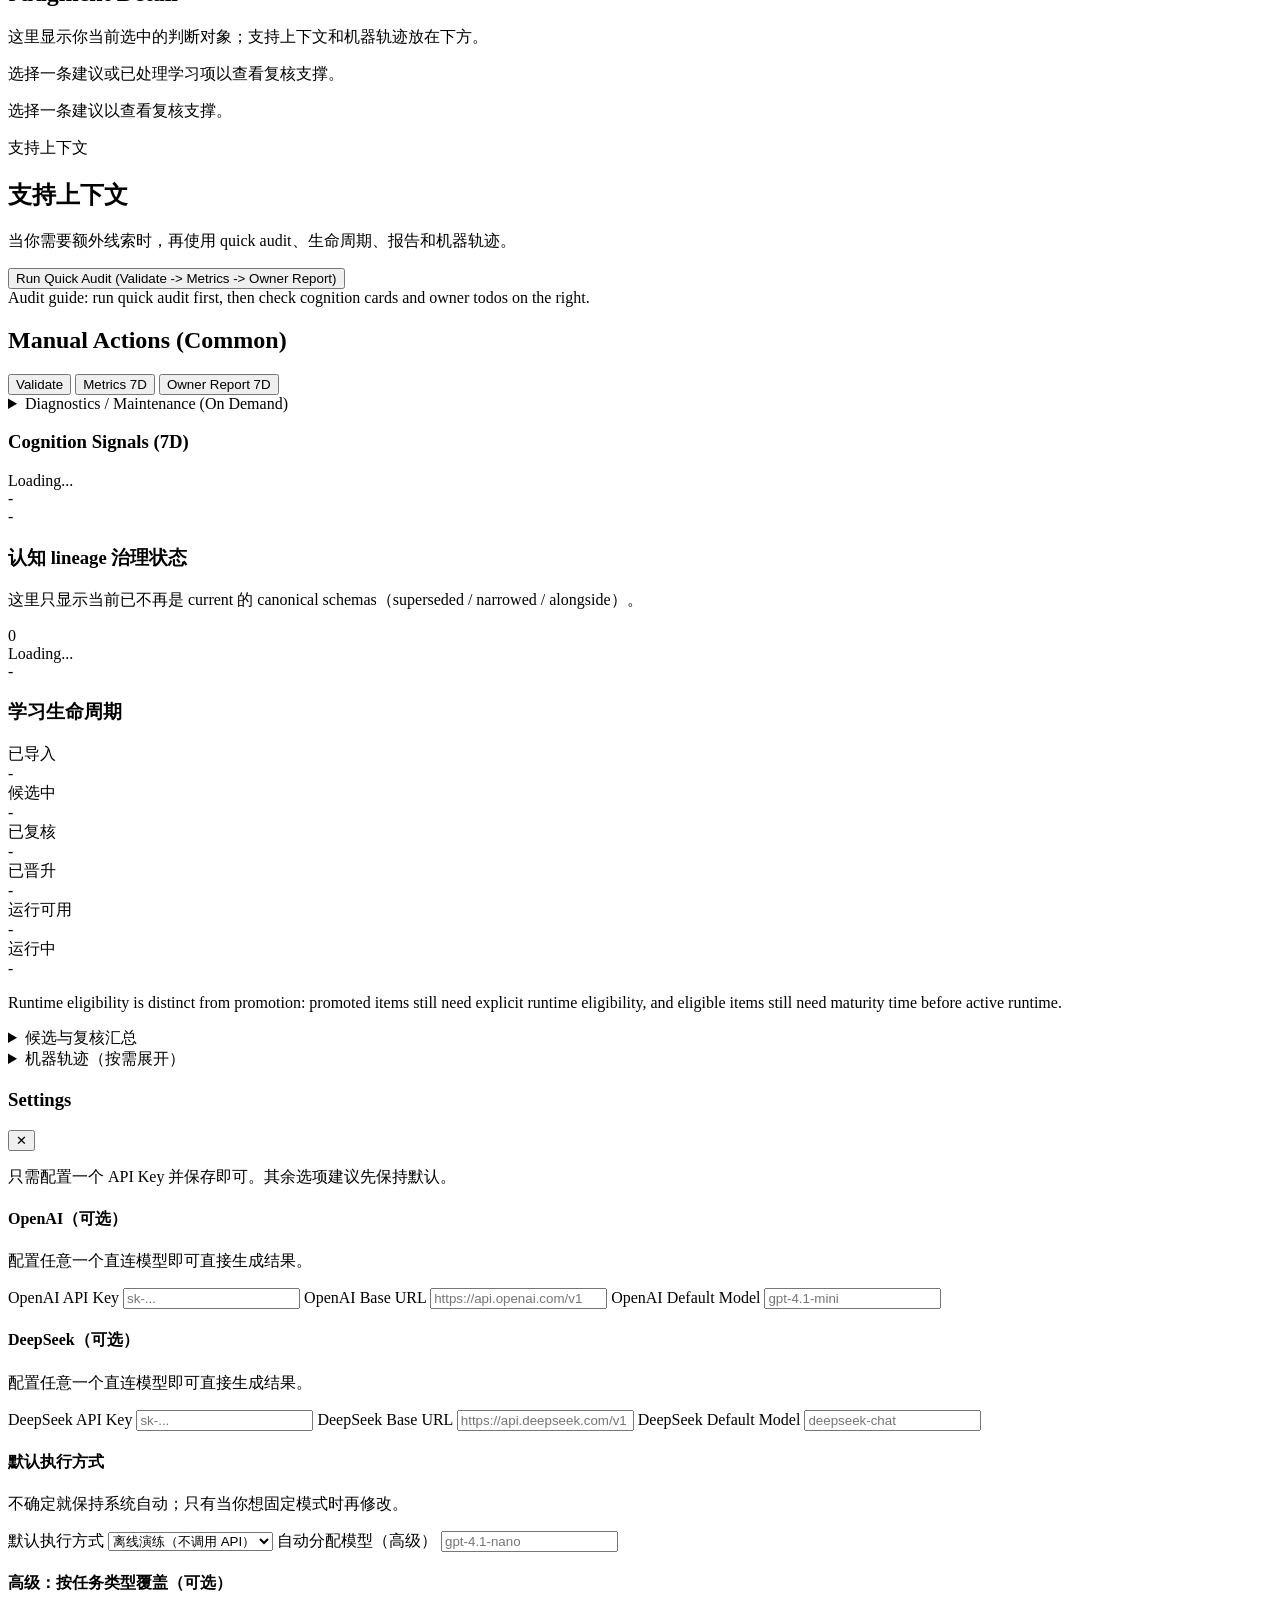
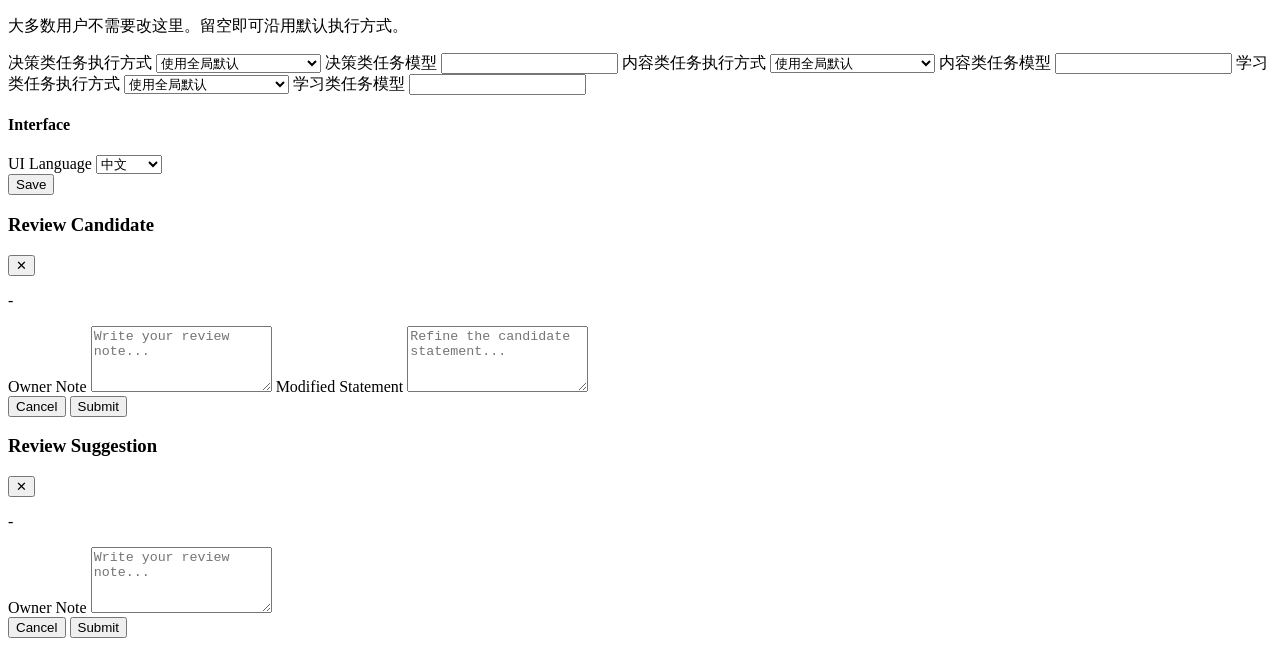
==== commit 611b60b3: "Add cognition runtime triage chips" ====
--- a/orchestrator/web/audit.html
+++ b/orchestrator/web/audit.html
@@ -153,6 +153,30 @@
               <button type="button" class="review-preset-btn" data-review-preset="recent" data-i18n="review_preset_recent">近 7 天新增</button>
             </div>
           </div>
+          <div class="review-runtime-strip">
+            <div class="review-preset-copy">
+              <span class="review-preset-label" data-i18n="review_runtime_triage_title">Cognition Runtime Triage</span>
+              <p class="helper-note" data-i18n="review_runtime_triage_desc">按当前其余筛选条件下的 posture 数量，直接切到对应 runtime triage 队列。</p>
+            </div>
+            <div class="review-runtime-chips" role="toolbar" aria-label="Cognition runtime triage">
+              <button type="button" class="review-runtime-btn" data-runtime-posture-chip="hold">
+                <span data-i18n="review_filter_cognition_runtime_hold">hold</span>
+                <strong id="reviewRuntimePostureCountHold">0</strong>
+              </button>
+              <button type="button" class="review-runtime-btn" data-runtime-posture-chip="review_scope">
+                <span data-i18n="review_filter_cognition_runtime_review_scope">review_scope</span>
+                <strong id="reviewRuntimePostureCountReviewScope">0</strong>
+              </button>
+              <button type="button" class="review-runtime-btn" data-runtime-posture-chip="review_coexistence">
+                <span data-i18n="review_filter_cognition_runtime_review_coexistence">review_coexistence</span>
+                <strong id="reviewRuntimePostureCountReviewCoexistence">0</strong>
+              </button>
+              <button type="button" class="review-runtime-btn" data-runtime-posture-chip="clear">
+                <span data-i18n="review_filter_cognition_runtime_clear">clear</span>
+                <strong id="reviewRuntimePostureCountClear">0</strong>
+              </button>
+            </div>
+          </div>
           <div class="review-filter-head">
             <div>
               <h3 data-i18n="review_filters_title">收件箱筛选</h3>
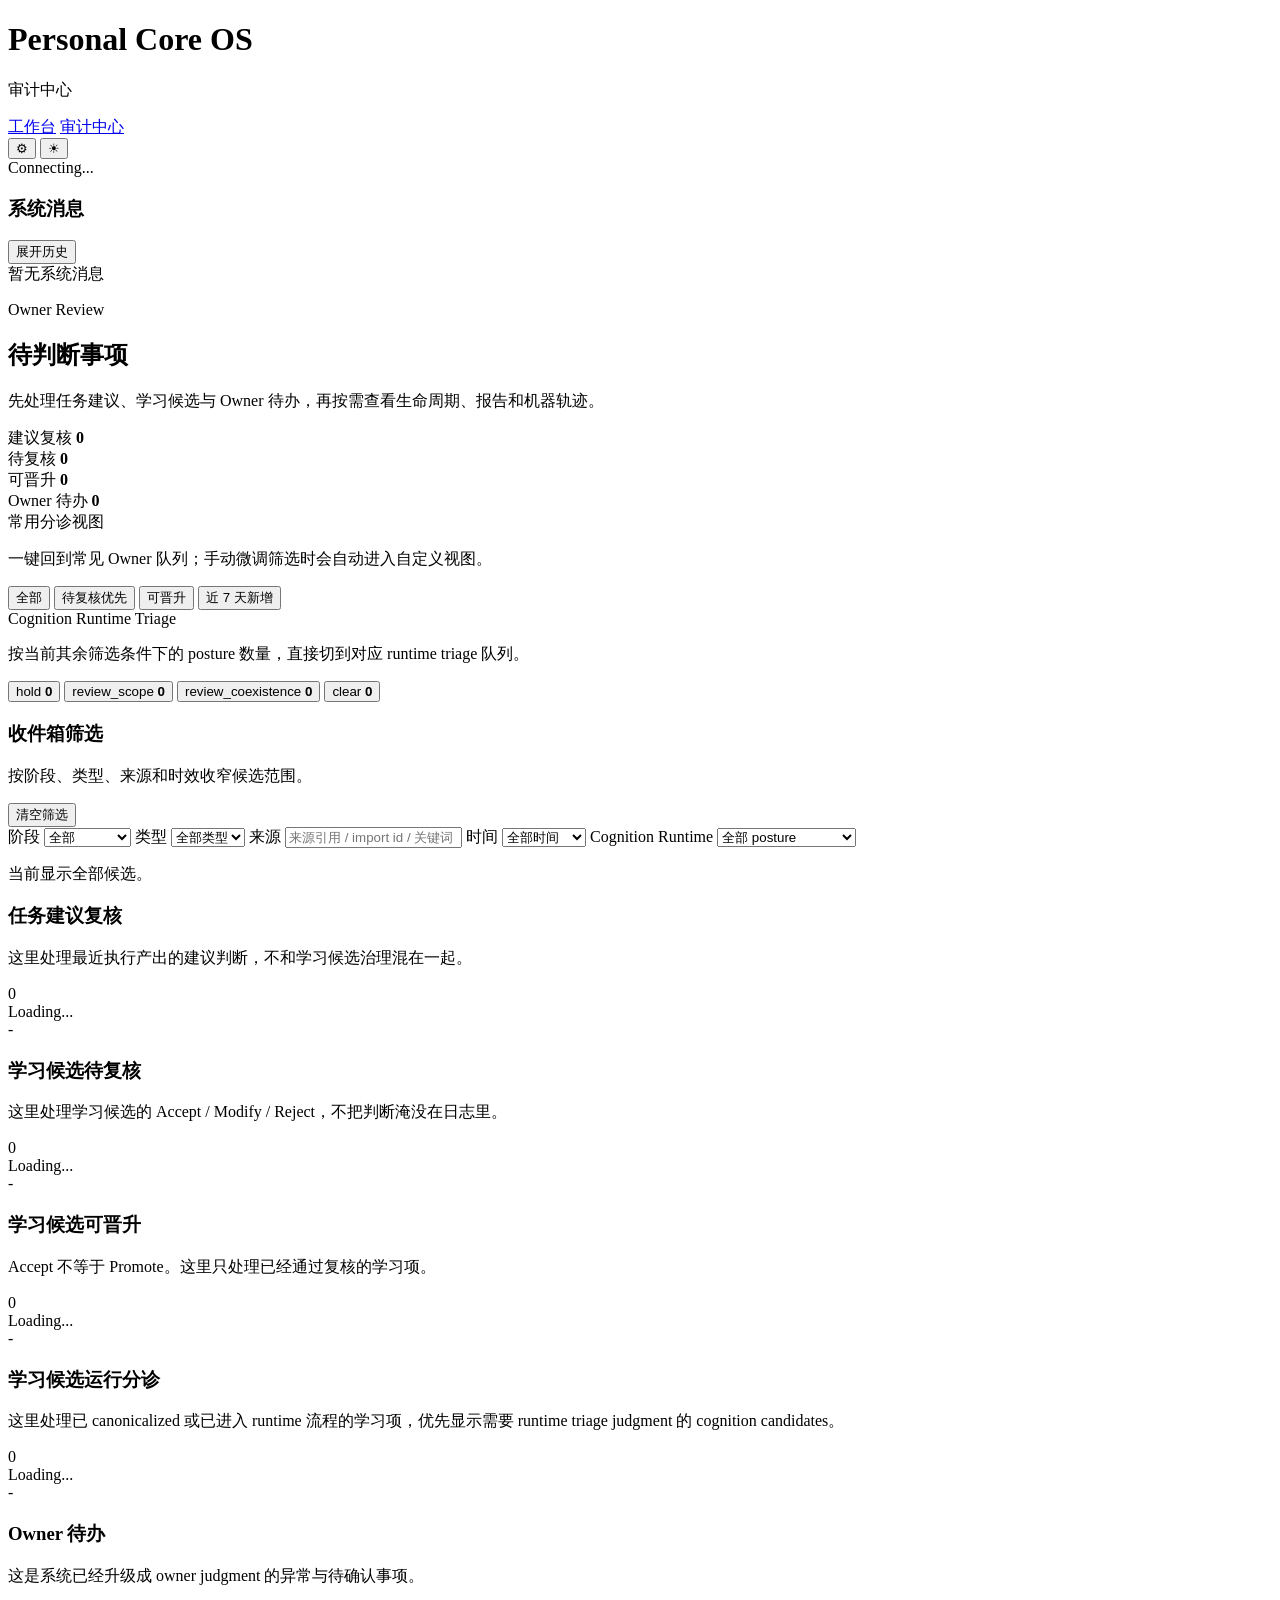
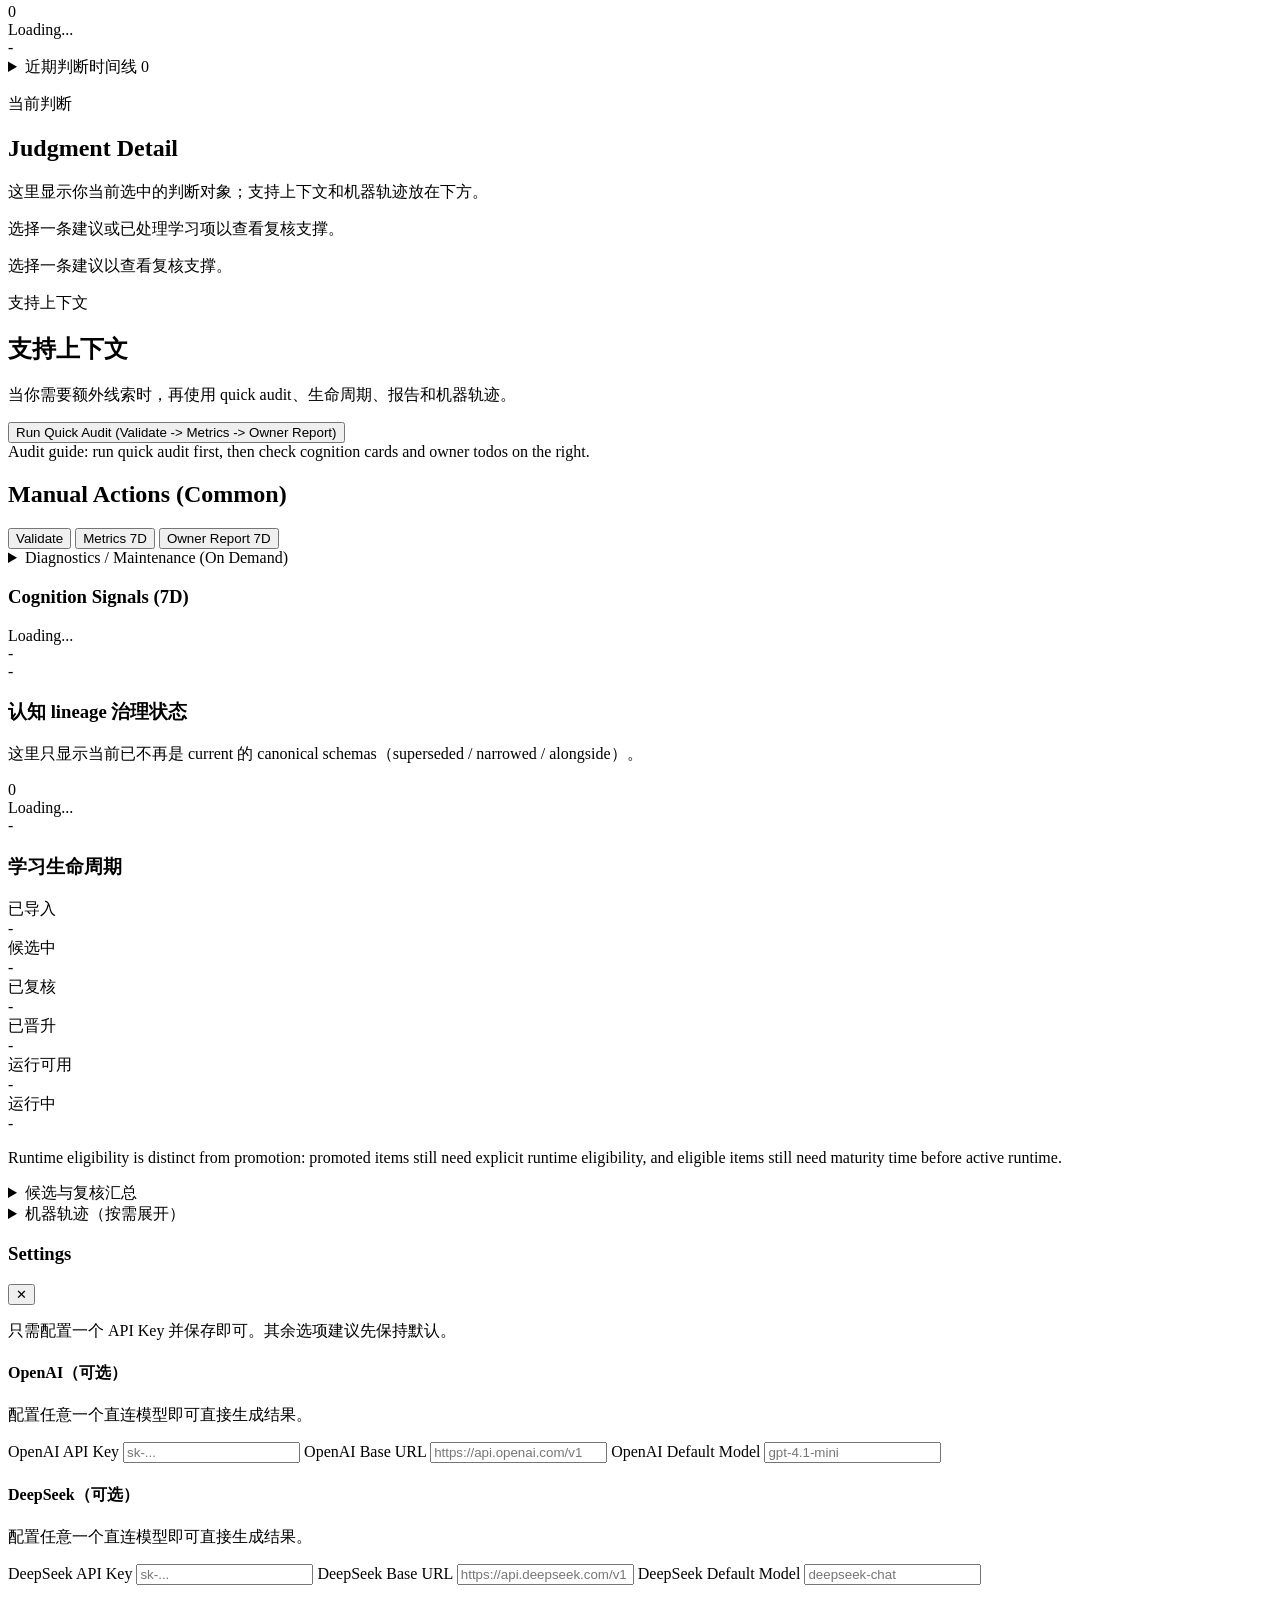
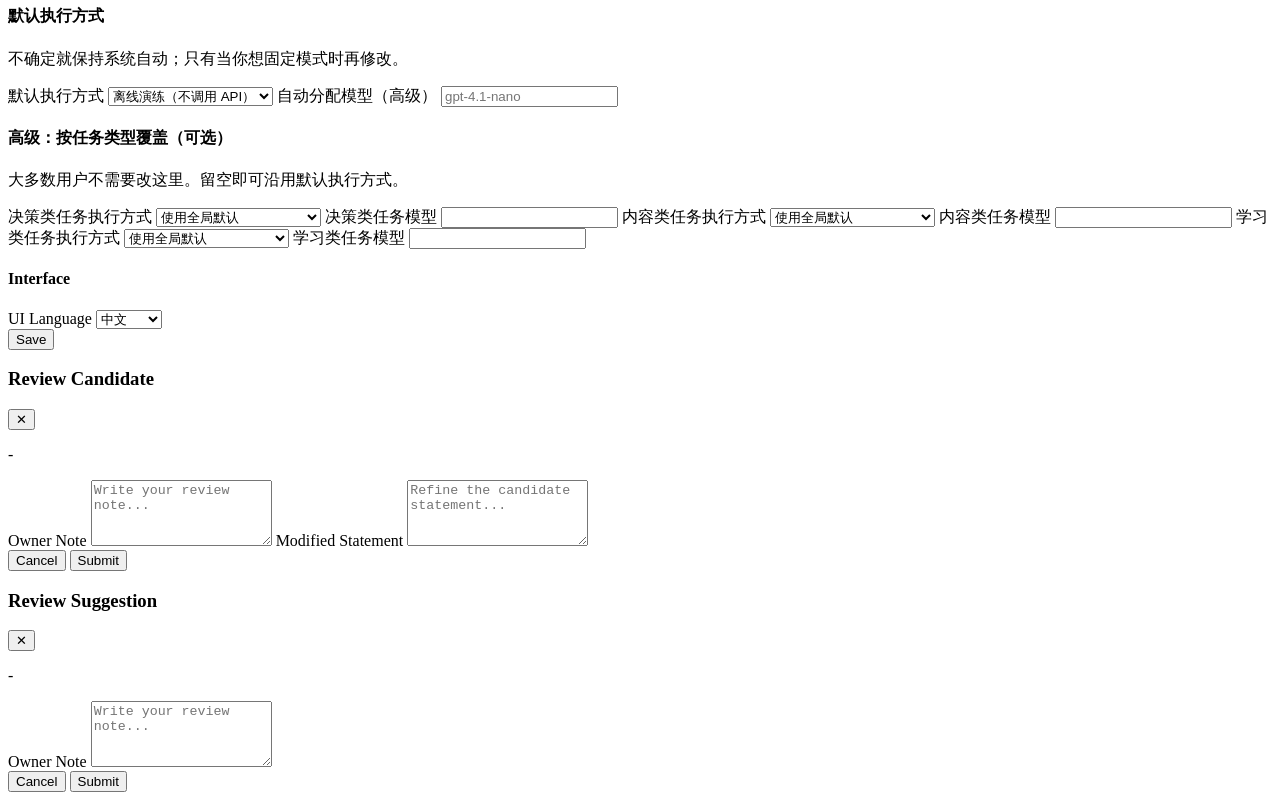
==== commit 8390349c: "Show runtime triage queue in inbox" ====
--- a/orchestrator/web/audit.html
+++ b/orchestrator/web/audit.html
@@ -294,6 +294,24 @@
         <section class="review-queue">
           <div class="review-queue-head">
             <div>
+              <h3 data-i18n="reviewed_queue_title">学习候选运行分诊</h3>
+              <p class="helper-note" data-i18n="reviewed_queue_desc">这里处理已 canonicalized 或已进入 runtime 流程的学习项，优先显示需要 runtime triage judgment 的 cognition candidates。</p>
+            </div>
+            <span id="reviewedQueueCount" class="queue-count-badge">0</span>
+          </div>
+          <div id="reviewedCandidates" class="todo-list">
+            <div class="todo-item">
+              <div class="todo-head">
+                <span class="todo-metric">Loading...</span>
+              </div>
+              <div class="todo-action">-</div>
+            </div>
+          </div>
+        </section>
+
+        <section class="review-queue">
+          <div class="review-queue-head">
+            <div>
               <h3 data-i18n="owner_todo_title">Owner 待办</h3>
               <p class="helper-note" data-i18n="owner_todo_desc">这是系统已经升级成 owner judgment 的异常与待确认事项。</p>
             </div>
